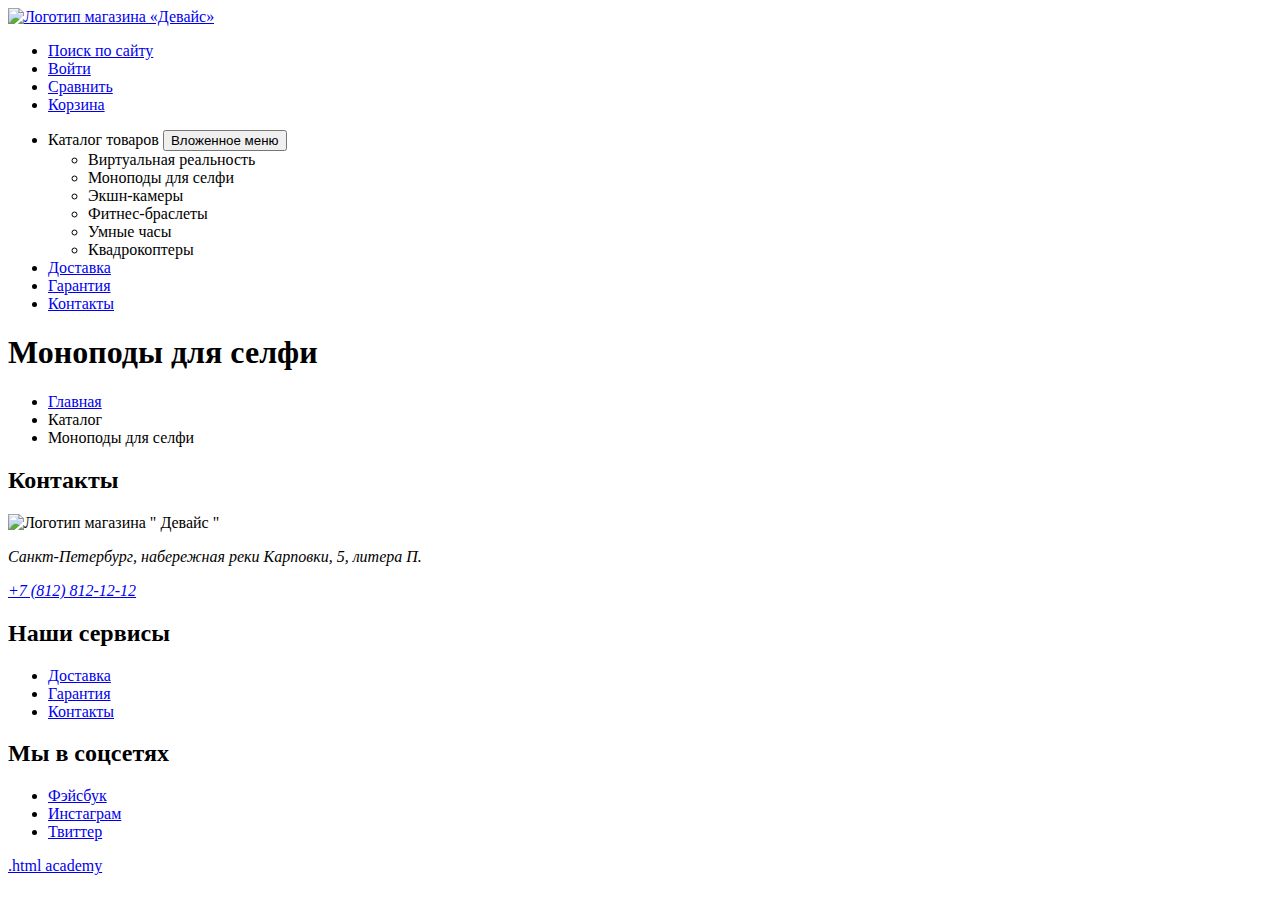
==== monopods.html @ af497d14 "Добавил ссылку на моноподы" ====
<!DOCTYPE html>
<html lang="ru">

<head>
    <meta charset="utf-8">
    <title>HTML Academy: Девайс: Католог:Моноподы</title>
</head>

<body>
    <header class="monopods-header">
        <nav class="navigation-bar">
            <a class="navigation-logo" href="index.html">
                <img class="page-header-logo" alt="Логотип магазина «Девайс»" src="">
            </a>
            <ul class="navigation-list navigation-user">
                <li class="navigation-item">
                    <a class="navigation-link" href="#">Поиск по сайту</a>
                </li>
                <li class="navigation-item">
                    <a class="navigation-link" href="#">Войти</a>
                </li>
                <li class="navigation-item">
                    <a class="navigation-link" href="#">Сравнить</a>
                </li>
                <li class="navigation-item">
                    <a class="navigation-link" href="#">Корзина</a>
                </li>
            </ul>
            <ul class="navigation-list">
                <li class="navigation-item">
                    <span class="navigation-item-nested"> Каталог товаров </span>
                    <button class="navigation-menu" type="button">
                        <span class="visually-hidden">Вложенное меню</span></button>
                    <ul class="nested-list">
                        <li class="nested-list-item">
                            Виртуальная реальность
                        </li>
                        <li class="nested-list-item">
                            Моноподы для cелфи
                        </li>
                        <li class="nested-list-item">
                            Экшн-камеры
                        </li>
                        <li class="nested-list-item">
                            Фитнес-браслеты
                        </li>
                        <li class="nested-list-item">
                            Умные часы
                        </li>
                        <li class="nested-list-item">
                            Квадрокоптеры
                        </li>
                    </ul>
                </li>
                <li class="navigation-item">
                    <a class="navigation-link" href="#">Доставка</a>
                </li>
                <li class="navigation-item">
                    <a class="navigation-link" href="#">Гарантия</a>
                </li>
                <li class="navigation-item">
                    <a class="navigation-link" href="#">Контакты</a>
                </li>
            </ul>
        </nav>
    </header>
    <main class="main-monopods">
        <header class="inner-header">
            <h1 class="inner-header-title">Моноподы для селфи</h1>
            <ul class="breadcrumbs">
                <li class="breadcrumbs-item">
                    <a class="breadcrumbs-link" href="index.html">Главная</a>
                </li>
                <li class="breadcrumbs-item">
                    <a class="breadcrumbs-link">Каталог</a>
                </li>
                <li class="breadcrumbs-item">
                    <a class="breadcrumbs-link">Моноподы для селфи</a>
                </li>
            </ul>
        </header>

    </main>
    <footer class="page-footer">
        <section class="footer-contacts">
            <h2 class="visually-hidden">Контакты</h2>
            <img class="footer-contacts-logo" src="" alt="Логотип магазина &quot; Девайс &quot;">
            <address class=" footer-contacts-address">
                <p class="about-text">Санкт-Петербург, набережная реки Карповки, 5, литера П.</p>
                <a class="footer-contacts-address-phone" href="tel:+78128121212">+7 (812) 812-12-12</a>
            </address>
        </section>
        <section class="navigation-footer">
            <h2 class="visually-hidden">Наши сервисы</h2>
            <ul class="navigation-footer-list">
                <li class=" navigation-footer-item">
                    <a class="navigation-footer-link" href="#">Доставка</a>
                </li>
                <li class="navigation-footer-item">
                    <a class="navigation-footer-link" href="#">Гарантия</a>
                </li>
                <li class="navigation-footer-item">
                    <a class="navigation-footer-link" href="#">Контакты</a>
                </li>
            </ul>
        </section>
        <section class="footer-social">
            <h2 class="visually-hidden">Мы в соцсетях</h2>
            <ul class="footer-social-list">
                <li class="footer-social-item">
                    <a class="button" href="#">
                        <span class="visually-hidden">Фэйсбук</span>
                    </a>
                </li>
                <li class="footer-social-item">
                    <a class="button" href="#">
                        <span class="visually-hidden">Инстаграм</span>
                    </a>
                </li>
                <li class="footer-social-item">
                    <a class="button" href="#">
                        <span class="visually-hidden">Твиттер</span>
                    </a>
                </li>
            </ul>
            <a class="htmlacademy-link" href="https://htmlacademy.ru/">.html academy</a>
        </section>
    </footer>
</body>

</html>
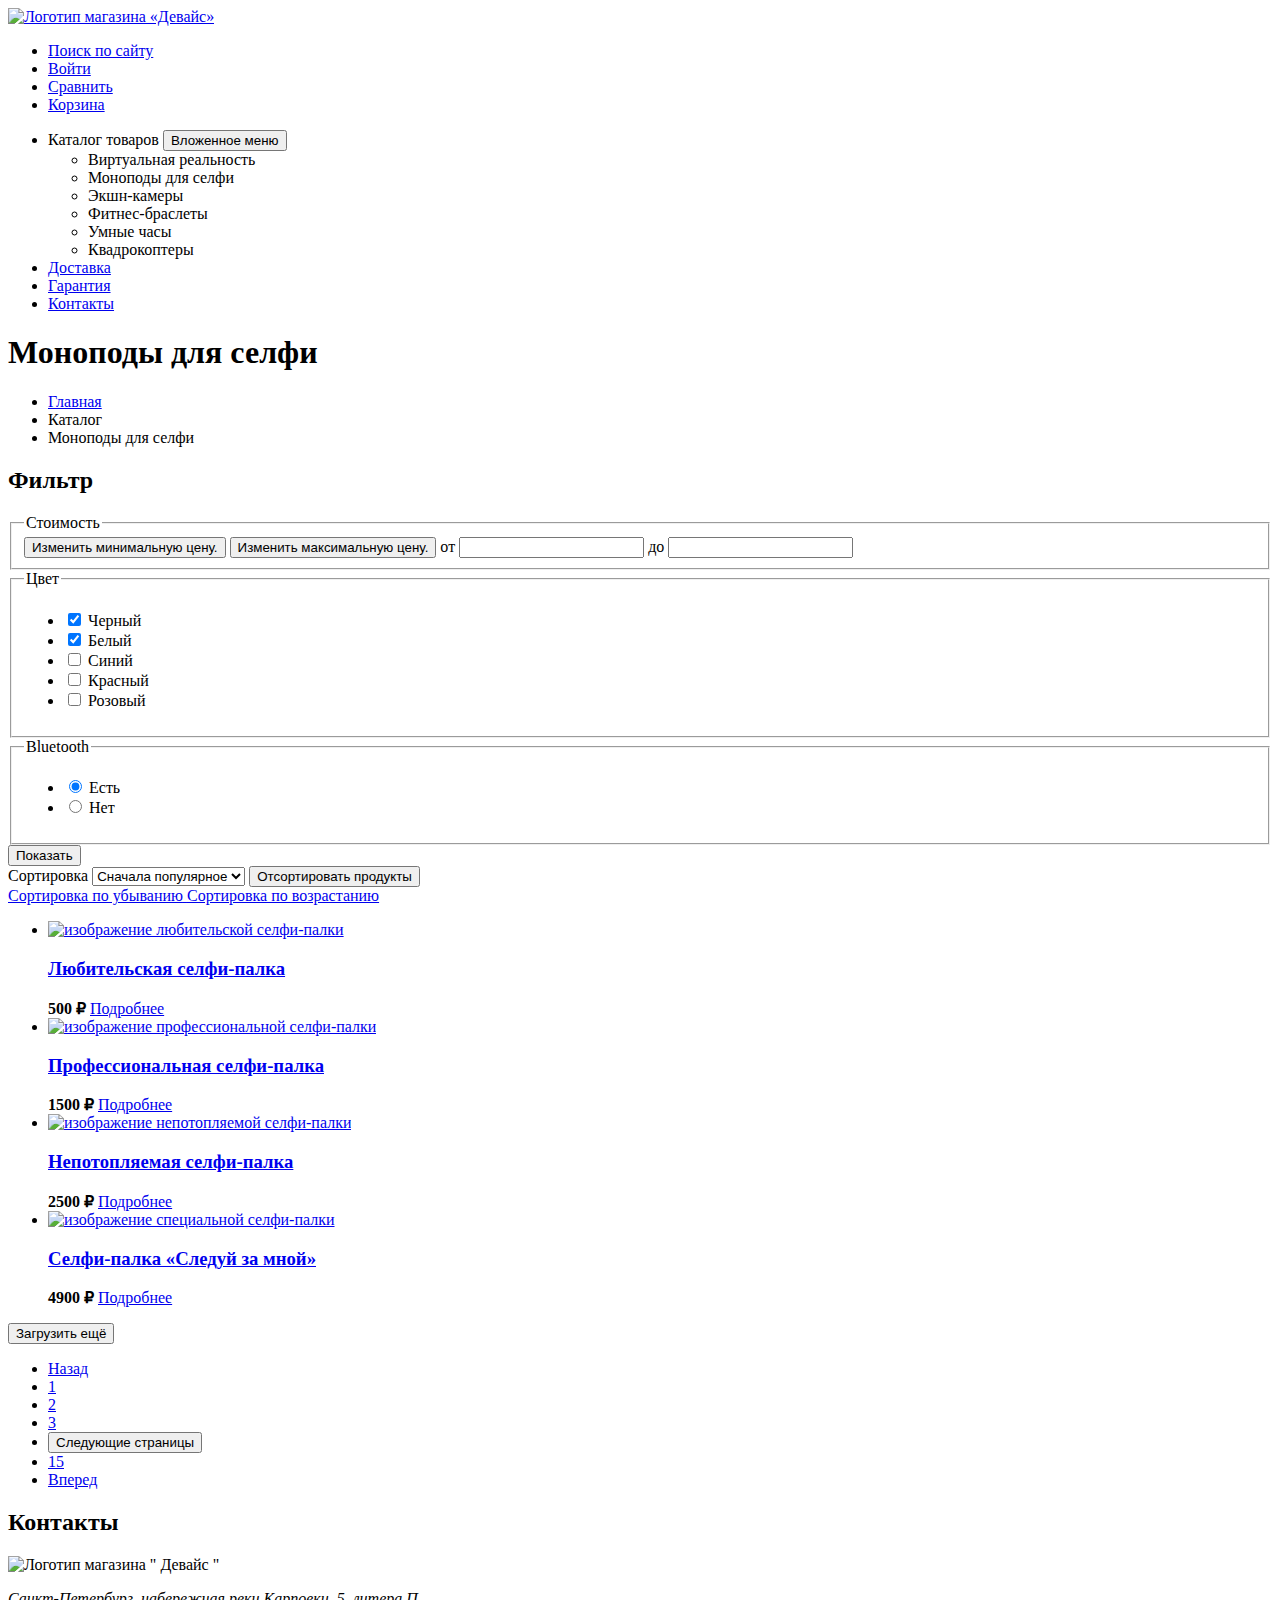
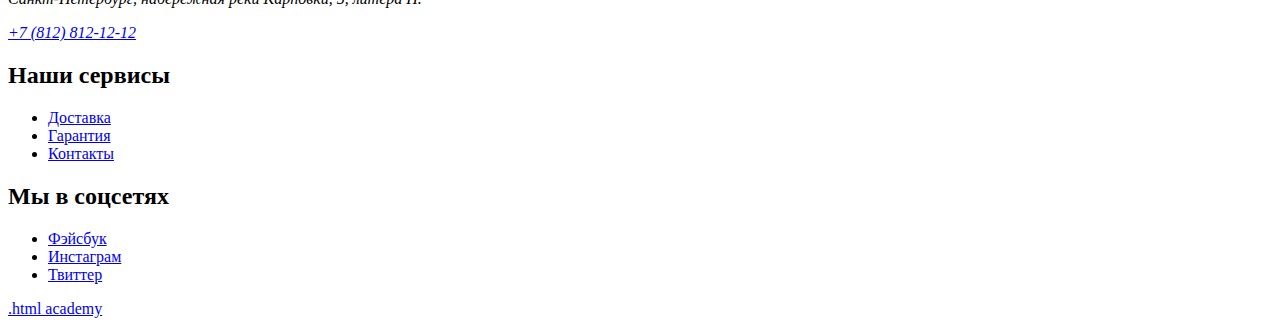
==== commit 4e63c8ac: "Драфт каталога" ====
--- a/monopods.html
+++ b/monopods.html
@@ -3,7 +3,7 @@
 
 <head>
     <meta charset="utf-8">
-    <title>HTML Academy: Девайс: Католог:Моноподы</title>
+    <title>HTML Academy: Девайс: Каталог:Моноподы</title>
 </head>
 
 <body>
@@ -79,7 +79,171 @@
                 </li>
             </ul>
         </header>
-
+        <section class="monopods-products">
+            <h2 class="filter-title">Фильтр</h2>
+            <form class="monopods-filter" action="https://echo.htmlacademy.ru/" method="get">
+                <fieldset class="monopods-filter-group">
+                    <legend class="monopods-filter-title">Стоимость</legend>
+                    <button class="range-toggle toggle-min" type="button">
+                        <span class="visually-hidden">Изменить минимальную цену.</span>
+                    </button>
+                    <button class="range-toggle toggle-max" type="button">
+                        <span class="visually-hidden">Изменить максимальную цену.</span>
+                    </button>
+
+                    <label class="monopods-filter-label">
+                        от <input class="monopods-filter-input" type="number" name="min-price">
+                    </label>
+
+                    <label class="monopods-filter-label">
+                        до <input class="monopods-filter-input" type="number" name="max-price">
+                    </label>
+
+                </fieldset>
+
+                <fieldset class="monopods-filter-group">
+                    <legend class="monopods-filter-title">Цвет</legend>
+                    <ul class="monopods-filter-list">
+                        <li class="monopods-filter-item">
+                            <label class="control">
+                                <input class="visually-hidden control-input" type="checkbox" name="black" checked>
+                                <span class="control-mark"></span>
+                                <span class="control-label">Черный</span>
+                            </label>
+                        </li>
+                        <li class="monopods-filter-item">
+                            <label class="control">
+                                <input class="visually-hidden control-input" type="checkbox" name="white" checked>
+                                <span class="control-mark"></span>
+                                <span class="control-label">Белый</span>
+                            </label>
+                        </li>
+                        <li class="monopods-filter-item">
+                            <label class="control">
+                                <input class="visually-hidden control-input" type="checkbox" name="blue">
+                                <span class="control-mark"></span>
+                                <span class="control-label">Синий</span>
+                            </label>
+                        </li>
+                        <li class="monopods-filter-item">
+                            <label class="control">
+                                <input class="visually-hidden control-input" type="checkbox" name="red">
+                                <span class="control-mark"></span>
+                                <span class="control-label">Красный</span>
+                            </label>
+                        </li>
+                        <li class="monopods-filter-item">
+                            <label class="control">
+                                <input class="visually-hidden control-input" type="checkbox" name="pink">
+                                <span class="control-mark"></span>
+                                <span class="control-label">Розовый</span>
+                            </label>
+                        </li>
+                    </ul>
+                </fieldset>
+                <fieldset class="monopods-filter-group">
+                    <legend class="monopods-filter-title">Bluetooth</legend>
+                    <ul class="monopods-filter-list">
+                        <li class="monopods-filter-item">
+                            <label class="control">
+                                <input class="visually-hidden control-input" type="radio" name="bluetooth-group"
+                                    value="bluetooth-yes" checked>
+                                <span class="control-mark"></span>
+                                <span class="control-label">Есть</span>
+                            </label>
+                        </li>
+                        <li class="monopods-filter-item">
+                            <label class="control">
+                                <input class="visually-hidden control-input" type="radio" name="bluetooth-group"
+                                    value="bluetooth-no">
+                                <span class="control-mark"></span>
+                                <span class="control-label">Нет</span>
+                            </label>
+                        </li>
+                    </ul>
+                </fieldset>
+                <button class="button" type="submit">Показать</button>
+            </form>
+            <form class="sorting-type" action="https://echo.htmlacademy.ru/" method="get">
+                <label class="visually-hidden" for="sorting">Сортировка</label>
+                <select class="select-control" id="sorting" name="sorting">
+                    <option value="popular">Сначала популярное</option>
+                    <option value="cheap">Сначала дешёвое</option>
+                    <option value="expensive">Сначала дорогое</option>
+                </select>
+                <button class="visually-hidden" type="submit">Отсортировать продукты</button>
+            </form>
+            <a href="#" class="button button-light">
+                <span class="visually-hidden">Сортировка по убыванию</span>
+            </a>
+            <a class="button" href="#">
+                <span class="visually-hidden">Сортировка по возрастанию</span>
+            </a>
+            <ul class="product-list">
+                <li class="product-card">
+                    <a class="product-card-link" href="#">
+                        <img class="product-card-image" src="" alt="изображение любительской селфи-палки">
+                        <h3 class="product-card-title">Любительская селфи-палка</h3>
+                    </a>
+                    <b class="product-card-price">500 ₽</b>
+                    <a class="product-card-button button" href="#">Подробнее</a>
+                </li>
+                <li class="product-card">
+                    <a class="product-card-link" href="#">
+                        <img class="product-card-image" src="" alt="изображение профессиональной селфи-палки">
+                        <h3 class="product-card-title">Профессиональная селфи-палка</h3>
+                    </a>
+                    <b class="product-card-price">1500 ₽</b>
+                    <a class="product-card-button button" href="#">Подробнее</a>
+                </li>
+                <li class="product-card">
+                    <a class="product-card-link" href="#">
+                        <img class="product-card-image" src="" alt="изображение непотопляемой селфи-палки">
+                        <h3 class="product-card-title">Непотопляемая селфи-палка</h3>
+                    </a>
+                    <b class="product-card-price">2500 ₽</b>
+                    <a class="product-card-button button" href="#">Подробнее</a>
+                </li>
+                <li class="product-card">
+                    <a class="product-card-link" href="#">
+                        <img class="product-card-image" src="" alt="изображение специальной селфи-палки">
+                        <h3 class="product-card-title">Селфи-палка «Следуй за мной»</h3>
+                    </a>
+                    <b class="product-card-price">4900 ₽</b>
+                    <a class="product-card-button button" href="#">Подробнее</a>
+                </li>
+            </ul>
+            <button class="button product-card-show-more" type="button">Загрузить ещё</button>
+            <ul class="pagination">
+                <li class="pagination-item">
+                    <a class="pagination-link pagination-prev" href="#">
+                        <span class="">Назад</span>
+                    </a>
+                </li>
+                <li class="pagination-item">
+                    <a class="pagination-link" href="#">1</a>
+                </li>
+                <li class="pagination-item">
+                    <a class="pagination-link" href="#">2</a>
+                </li>
+                <li class="pagination-item">
+                    <a class="pagination-link" href="#">3</a>
+                </li>
+                <li class="pagination-item">
+                    <button class="button pagination-show-more" type="button">
+                        <span class="visually-hidden">Следующие страницы</span>
+                    </button>
+                </li>
+                <li class="pagination-item">
+                    <a class="pagination-link" href="#">15</a>
+                </li>
+                <li class="pagination-item">
+                    <a class="pagination-link pagination-next" href="#">
+                        <span class="">Вперед</span>
+                    </a>
+                </li>
+            </ul>
+        </section>
     </main>
     <footer class="page-footer">
         <section class="footer-contacts">
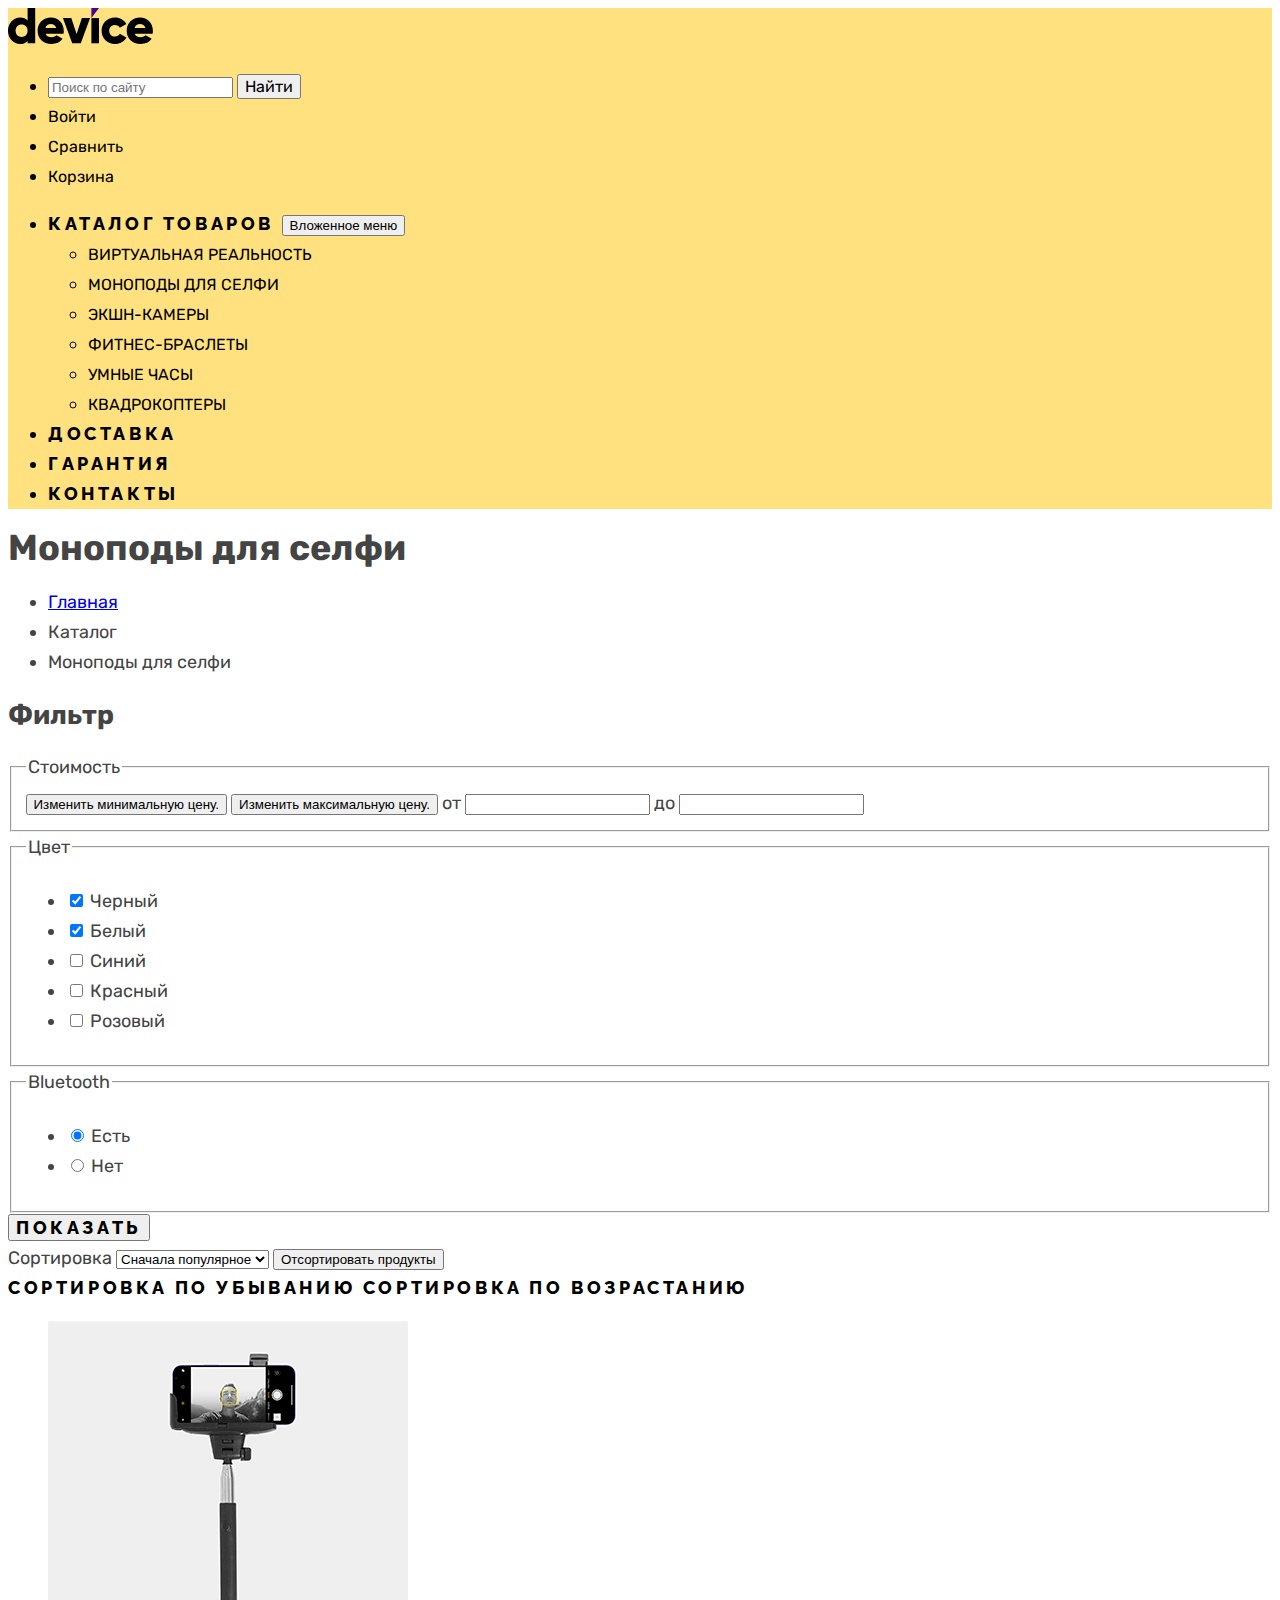
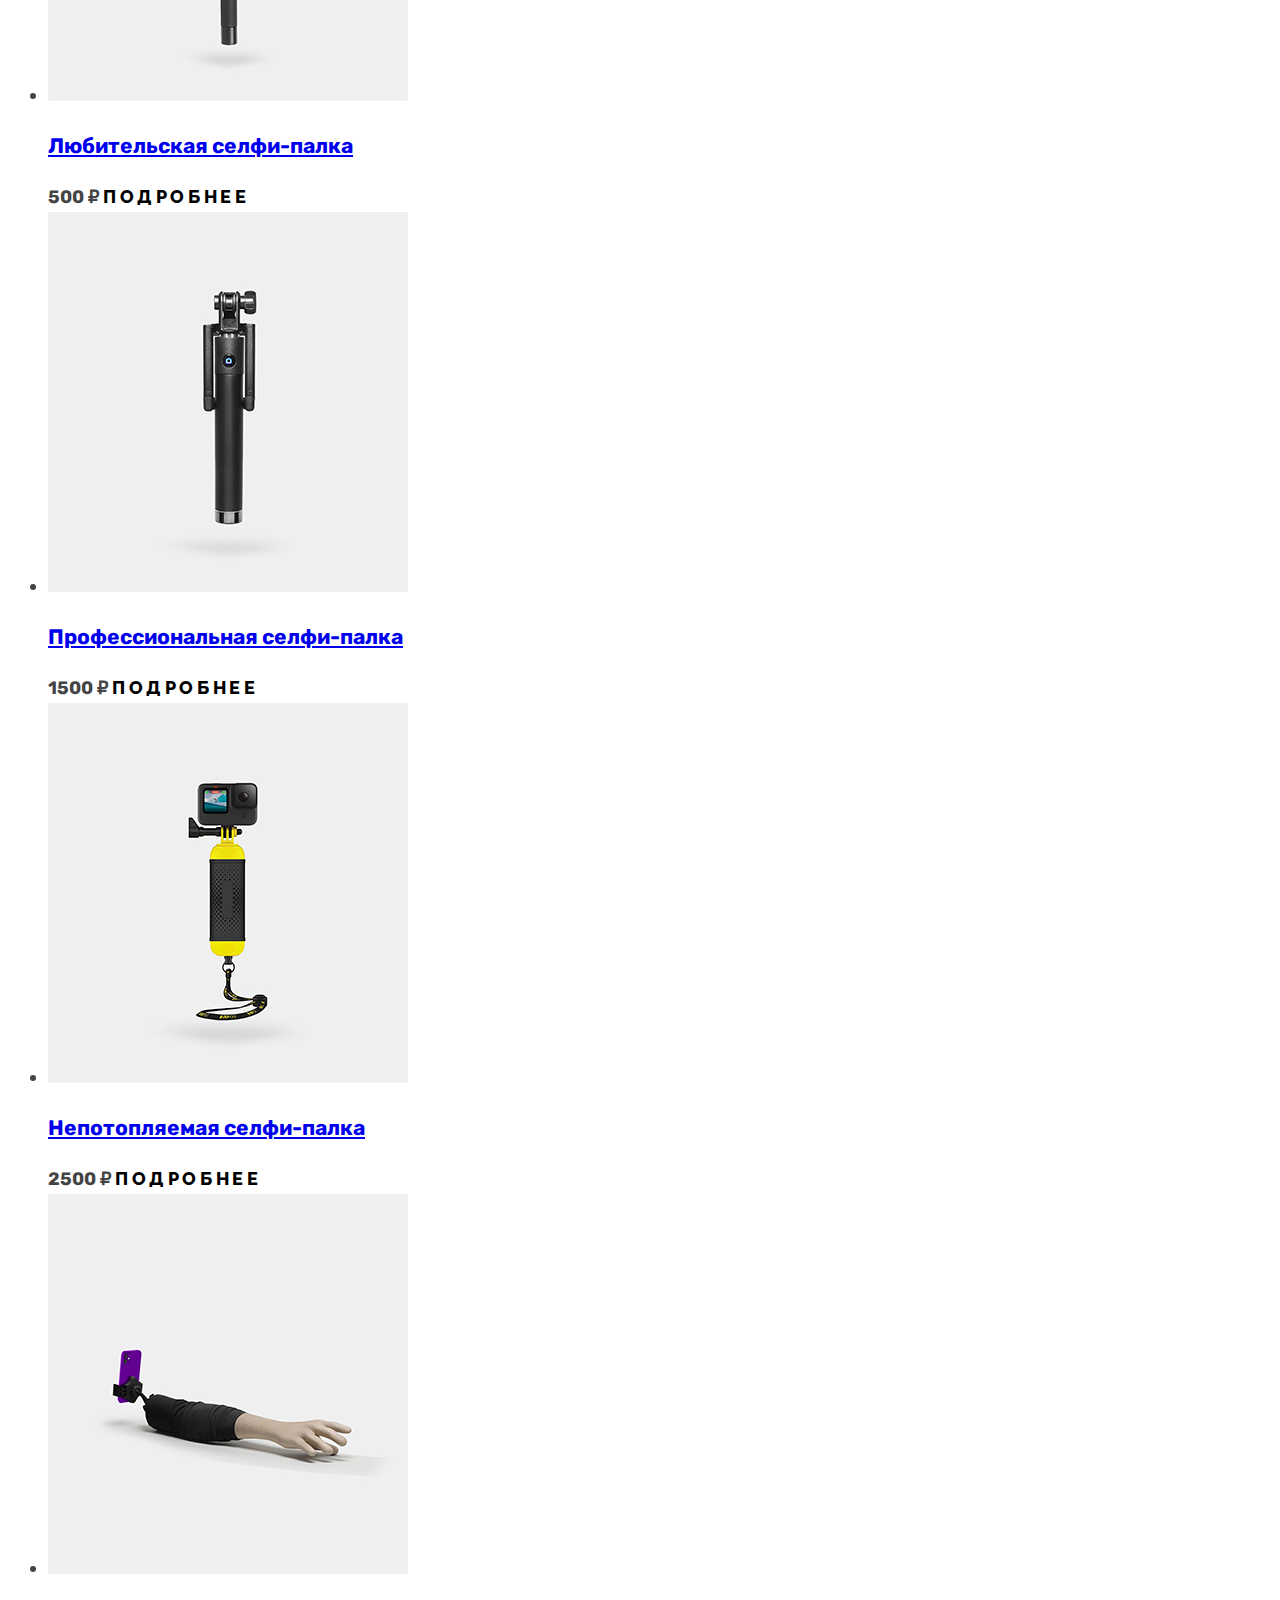
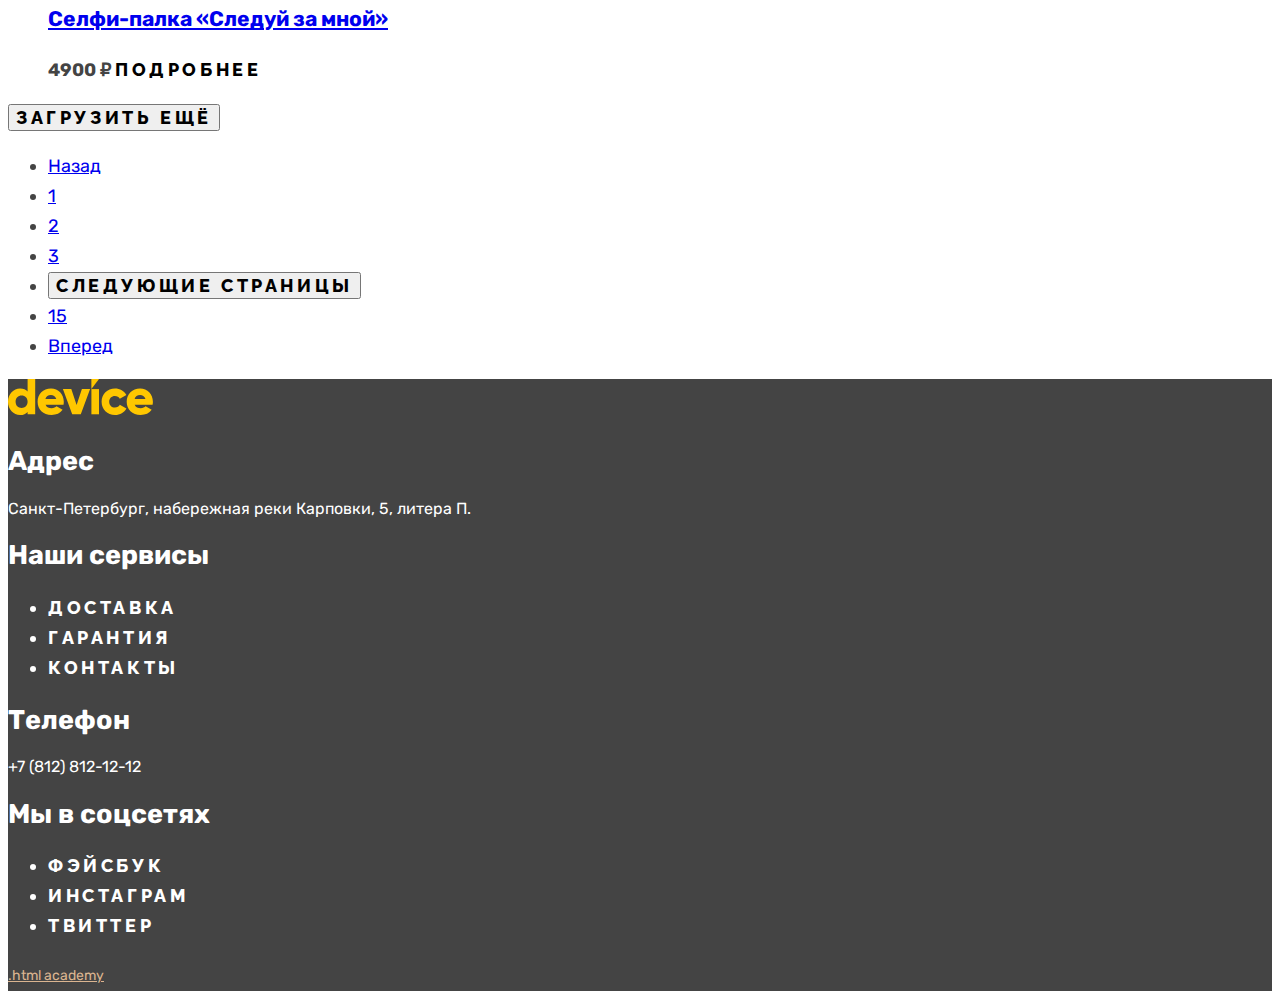
==== commit 2a303754: "Графика и стилизация первая версия" ====
--- a/monopods.html
+++ b/monopods.html
@@ -4,82 +4,86 @@
 <head>
     <meta charset="utf-8">
     <title>HTML Academy: Девайс: Каталог:Моноподы</title>
+    <link rel="stylesheet" href="styles/styles.css">
 </head>
 
 <body>
-    <header class="monopods-header">
+    <header class="main-header monopods-header">
         <nav class="navigation-bar">
-            <a class="navigation-logo" href="index.html">
-                <img class="page-header-logo" alt="Логотип магазина «Девайс»" src="">
-            </a>
-            <ul class="navigation-list navigation-user">
-                <li class="navigation-item">
-                    <a class="navigation-link" href="#">Поиск по сайту</a>
-                </li>
-                <li class="navigation-item">
-                    <a class="navigation-link" href="#">Войти</a>
-                </li>
-                <li class="navigation-item">
-                    <a class="navigation-link" href="#">Сравнить</a>
-                </li>
-                <li class="navigation-item">
-                    <a class="navigation-link" href="#">Корзина</a>
-                </li>
-            </ul>
-            <ul class="navigation-list">
-                <li class="navigation-item">
-                    <span class="navigation-item-nested"> Каталог товаров </span>
-                    <button class="navigation-menu" type="button">
-                        <span class="visually-hidden">Вложенное меню</span></button>
-                    <ul class="nested-list">
-                        <li class="nested-list-item">
-                            Виртуальная реальность
-                        </li>
-                        <li class="nested-list-item">
-                            Моноподы для cелфи
-                        </li>
-                        <li class="nested-list-item">
-                            Экшн-камеры
-                        </li>
-                        <li class="nested-list-item">
-                            Фитнес-браслеты
-                        </li>
-                        <li class="nested-list-item">
-                            Умные часы
-                        </li>
-                        <li class="nested-list-item">
-                            Квадрокоптеры
-                        </li>
-                    </ul>
-                </li>
-                <li class="navigation-item">
-                    <a class="navigation-link" href="#">Доставка</a>
-                </li>
-                <li class="navigation-item">
-                    <a class="navigation-link" href="#">Гарантия</a>
-                </li>
-                <li class="navigation-item">
-                    <a class="navigation-link" href="#">Контакты</a>
-                </li>
-            </ul>
+          <a class="navigation-logo" href="index.html">
+            <img class="page-header-logo" alt="Логотип магазина «Девайс»" src="img/logo-black.svg" width="145" height="36">
+          </a>
+          <ul class="navigation-list-top">
+            <li class="navigation-item">
+              <form class="search-form" action="https://echo.htmlacademy.ru/" method="post">
+                <input class="searh-input" placeholder="Поиск по сайту" name="site-search">
+                <button class="search-button" type="submit">
+                  <span class="search-name">Найти</span>
+                </button>
+              </form>
+            </li>
+            <li class="navigation-item">
+              <a class="navigation-link" href="#">Войти</a>
+            </li>
+            <li class="navigation-item">
+              <a class="navigation-link" href="#">Сравнить</a>
+            </li>
+            <li class="navigation-item">
+              <a class="navigation-link" href="#">Корзина</a>
+            </li>
+          </ul>
+          <ul class="navigation-list-bottom">
+            <li class="navigation-item">
+              <span class="navigation-link-bottom"> Каталог товаров </span>
+              <button class="navigation-menu" type="button">
+                <span class="visually-hidden">Вложенное меню</span></button>
+              <ul class="nested-list">
+                <li class="nested-list-item">
+                  <a class="nested-navigation-link" href="#"> Виртуальная реальность </a>
+                </li>
+                <li class="nested-list-item">
+                  <a class="nested-navigation-link" href="monopods.html"> Моноподы для cелфи </a>
+                </li>
+                <li class="nested-list-item">
+                  <a class="nested-navigation-link" href="#"> Экшн-камеры</a>
+                </li>
+                <li class="nested-list-item">
+                  <a class="nested-navigation-link" href="#">Фитнес-браслеты</a>
+                </li>
+                <li class="nested-list-item">
+                  <a class="nested-navigation-link" href="#">Умные часы</a>
+                </li>
+                <li class="nested-list-item">
+                  <a class="nested-navigation-link" href="#">Квадрокоптеры</a>
+                </li>
+              </ul>
+            </li>
+            <li class="navigation-item">
+              <a class="navigation-link-bottom" href="#">Доставка</a>
+            </li>
+            <li class="navigation-item">
+              <a class="navigation-link-bottom" href="#">Гарантия</a>
+            </li>
+            <li class="navigation-item">
+              <a class="navigation-link-bottom" href="#">Контакты</a>
+            </li>
+          </ul>
         </nav>
-    </header>
+      </header>
     <main class="main-monopods">
-        <header class="inner-header">
-            <h1 class="inner-header-title">Моноподы для селфи</h1>
-            <ul class="breadcrumbs">
-                <li class="breadcrumbs-item">
-                    <a class="breadcrumbs-link" href="index.html">Главная</a>
-                </li>
-                <li class="breadcrumbs-item">
-                    <a class="breadcrumbs-link">Каталог</a>
-                </li>
-                <li class="breadcrumbs-item">
-                    <a class="breadcrumbs-link">Моноподы для селфи</a>
-                </li>
-            </ul>
-        </header>
-        <section class="monopods-products">
+        <h1 class="inner-header-title">Моноподы для селфи</h1>
+        <ul class="breadcrumbs">
+            <li class="breadcrumbs-item">
+                <a class="breadcrumbs-link" href="index.html">Главная</a>
+            </li>
+            <li class="breadcrumbs-item">
+                <a class="breadcrumbs-link">Каталог</a>
+            </li>
+            <li class="breadcrumbs-item">
+                <a class="breadcrumbs-link">Моноподы для селфи</a>
+            </li>
+        </ul>
+        <aside class="monopods-products">
             <h2 class="filter-title">Фильтр</h2>
             <form class="monopods-filter" action="https://echo.htmlacademy.ru/" method="get">
                 <fieldset class="monopods-filter-group">
@@ -164,25 +168,29 @@
                 </fieldset>
                 <button class="button" type="submit">Показать</button>
             </form>
-            <form class="sorting-type" action="https://echo.htmlacademy.ru/" method="get">
-                <label class="visually-hidden" for="sorting">Сортировка</label>
-                <select class="select-control" id="sorting" name="sorting">
-                    <option value="popular">Сначала популярное</option>
-                    <option value="cheap">Сначала дешёвое</option>
-                    <option value="expensive">Сначала дорогое</option>
-                </select>
-                <button class="visually-hidden" type="submit">Отсортировать продукты</button>
-            </form>
-            <a href="#" class="button button-light">
-                <span class="visually-hidden">Сортировка по убыванию</span>
-            </a>
-            <a class="button" href="#">
-                <span class="visually-hidden">Сортировка по возрастанию</span>
-            </a>
+        </aside>
+        <div>
+            <div>
+                <form class="sorting-type" action="https://echo.htmlacademy.ru/" method="get">
+                    <label class="visually-hidden" for="sorting">Сортировка</label>
+                    <select class="select-control" id="sorting" name="sorting">
+                        <option value="popular">Сначала популярное</option>
+                        <option value="cheap">Сначала дешёвое</option>
+                        <option value="expensive">Сначала дорогое</option>
+                    </select>
+                    <button class="visually-hidden" type="submit">Отсортировать продукты</button>
+                </form>
+                <a href="#" class="button button-light">
+                    <span class="visually-hidden">Сортировка по убыванию</span>
+                </a>
+                <a class="button" href="#">
+                    <span class="visually-hidden">Сортировка по возрастанию</span>
+                </a>
+            </div>
             <ul class="product-list">
                 <li class="product-card">
                     <a class="product-card-link" href="#">
-                        <img class="product-card-image" src="" alt="изображение любительской селфи-палки">
+                        <img class="product-card-image" src="img/monopods/product-1.png" alt="изображение любительской селфи-палки">
                         <h3 class="product-card-title">Любительская селфи-палка</h3>
                     </a>
                     <b class="product-card-price">500 ₽</b>
@@ -190,7 +198,7 @@
                 </li>
                 <li class="product-card">
                     <a class="product-card-link" href="#">
-                        <img class="product-card-image" src="" alt="изображение профессиональной селфи-палки">
+                        <img class="product-card-image" src="img/monopods/product-2.png" alt="изображение профессиональной селфи-палки">
                         <h3 class="product-card-title">Профессиональная селфи-палка</h3>
                     </a>
                     <b class="product-card-price">1500 ₽</b>
@@ -198,7 +206,7 @@
                 </li>
                 <li class="product-card">
                     <a class="product-card-link" href="#">
-                        <img class="product-card-image" src="" alt="изображение непотопляемой селфи-палки">
+                        <img class="product-card-image" src="img/monopods/product-3.png" alt="изображение непотопляемой селфи-палки">
                         <h3 class="product-card-title">Непотопляемая селфи-палка</h3>
                     </a>
                     <b class="product-card-price">2500 ₽</b>
@@ -206,7 +214,7 @@
                 </li>
                 <li class="product-card">
                     <a class="product-card-link" href="#">
-                        <img class="product-card-image" src="" alt="изображение специальной селфи-палки">
+                        <img class="product-card-image" src="img/monopods/product-4.png" alt="изображение специальной селфи-палки">
                         <h3 class="product-card-title">Селфи-палка «Следуй за мной»</h3>
                     </a>
                     <b class="product-card-price">4900 ₽</b>
@@ -243,53 +251,57 @@
                     </a>
                 </li>
             </ul>
-        </section>
+        </div>
     </main>
     <footer class="page-footer">
-        <section class="footer-contacts">
-            <h2 class="visually-hidden">Контакты</h2>
-            <img class="footer-contacts-logo" src="" alt="Логотип магазина &quot; Девайс &quot;">
-            <address class=" footer-contacts-address">
-                <p class="about-text">Санкт-Петербург, набережная реки Карповки, 5, литера П.</p>
-                <a class="footer-contacts-address-phone" href="tel:+78128121212">+7 (812) 812-12-12</a>
-            </address>
+        <section class="footer-top">
+          <img class="footer-contacts-logo" src="img/logo-yellow.svg" width="145" height="36"
+            alt="Логотип магазина &quot; Девайс &quot;">
         </section>
-        <section class="navigation-footer">
-            <h2 class="visually-hidden">Наши сервисы</h2>
-            <ul class="navigation-footer-list">
-                <li class=" navigation-footer-item">
-                    <a class="navigation-footer-link" href="#">Доставка</a>
-                </li>
-                <li class="navigation-footer-item">
-                    <a class="navigation-footer-link" href="#">Гарантия</a>
-                </li>
-                <li class="navigation-footer-item">
-                    <a class="navigation-footer-link" href="#">Контакты</a>
-                </li>
-            </ul>
+        <section class="footer-mid">
+          <h2 class="visually-hidden">Адрес</h2>
+          <address class=" footer-contacts-address">
+            <p class="about-text">Санкт-Петербург, набережная реки Карповки, 5, литера П.</p>
+          </address>
+          <h2 class="visually-hidden">Наши сервисы</h2>
+          <ul class="navigation-footer-list">
+            <li class=" navigation-footer-item">
+              <a class="navigation-footer-link" href="#">Доставка</a>
+            </li>
+            <li class="navigation-footer-item">
+              <a class="navigation-footer-link" href="#">Гарантия</a>
+            </li>
+            <li class="navigation-footer-item">
+              <a class="navigation-footer-link" href="#">Контакты</a>
+            </li>
+          </ul>
+          <h2 class="visually-hidden">Телефон</h2>
+          <address class=" footer-contacts-address">
+            <a class="footer-contacts-address-phone" href="tel:+78128121212">+7 (812) 812-12-12</a>
+          </address>
         </section>
-        <section class="footer-social">
-            <h2 class="visually-hidden">Мы в соцсетях</h2>
-            <ul class="footer-social-list">
-                <li class="footer-social-item">
-                    <a class="button" href="#">
-                        <span class="visually-hidden">Фэйсбук</span>
-                    </a>
-                </li>
-                <li class="footer-social-item">
-                    <a class="button" href="#">
-                        <span class="visually-hidden">Инстаграм</span>
-                    </a>
-                </li>
-                <li class="footer-social-item">
-                    <a class="button" href="#">
-                        <span class="visually-hidden">Твиттер</span>
-                    </a>
-                </li>
-            </ul>
-            <a class="htmlacademy-link" href="https://htmlacademy.ru/">.html academy</a>
+        <section class="footer-bottom">
+          <h2 class="visually-hidden">Мы в соцсетях</h2>
+          <ul class="footer-social-list">
+            <li class="footer-social-item">
+              <a class="button" href="#">
+                <span class="visually-hidden">Фэйсбук</span>
+              </a>
+            </li>
+            <li class="footer-social-item">
+              <a class="button" href="#">
+                <span class="visually-hidden">Инстаграм</span>
+              </a>
+            </li>
+            <li class="footer-social-item">
+              <a class="button" href="#">
+                <span class="visually-hidden">Твиттер</span>
+              </a>
+            </li>
+          </ul>
+          <a class="htmlacademy-link" href="https://htmlacademy.ru/">.html academy</a>
         </section>
-    </footer>
+      </footer>
 </body>
 
 </html>--- a/styles/styles.css
+++ b/styles/styles.css
@@ -0,0 +1,248 @@
+/* Шрифт Rubik - основной текст */
+
+@font-face {
+  font-family: "Rubik";
+  font-style: normal;
+  font-weight: 400;
+  src: url("../fonts/rubik/rubik-400.woff2") format("woff2");
+  font-display: swap;
+}
+@font-face {
+  font-family: "Rubik";
+  font-style: normal;
+  font-weight: 700;
+  src: url("../fonts/rubik/rubik-700.woff2") format("woff2");
+  font-display: swap;
+}
+@font-face {
+  font-family: "Rubik";
+  font-style: normal;
+  font-weight: 800;
+  src: url("../fonts/rubik/rubik-800.woff2") format("woff2");
+  font-display: swap;
+}
+/* Шрифт Railway - заголовки */
+
+@font-face {
+  font-family: "Raleway";
+  font-style: normal;
+  font-weight: 400;
+  src: url("../fonts/raleway/raleway-800.woff2") format("woff2");
+  font-display: swap;
+}
+body {
+  font-family: "Rubik", sans-serif;
+  font-size: 18px;
+  line-height: 30px;
+  background: #ffffff;
+  color: #444444;
+}
+.button {
+  font-family: Raleway;
+  font-style: normal;
+  font-weight: 800;
+  font-size: 18px;
+  line-height: 21px;
+  text-align: center;
+  letter-spacing: 0.2em;
+  text-transform: uppercase;
+  color: #000000;
+  text-decoration: none;
+}
+.search-button {
+  font-family: Rubik;
+  font-style: normal;
+  font-weight: normal;
+  font-size: 16px;
+  line-height: 19px;
+  text-align: center;
+  color: #000000;
+}
+.main-header {
+  background: #ffe17f;
+  color: #000000;
+}
+.navigation-link {
+  font-family: Rubik;
+  font-style: normal;
+  font-weight: normal;
+  font-size: 16px;
+  line-height: 19px;
+  color: #000000;
+  text-decoration: none;
+}
+
+.nested-navigation-link {
+  font-family: Rubik;
+  font-style: normal;
+  font-weight: normal;
+  font-size: 16px;
+  line-height: 18px;
+  color: #000000;
+  text-decoration: none;
+  text-transform: uppercase;
+}
+.navigation-link-bottom {
+  font-family: Raleway;
+  font-style: normal;
+  font-weight: 800;
+  font-size: 18px;
+  line-height: 21px;
+  letter-spacing: 0.2em;
+  text-transform: uppercase;
+  text-decoration: none;
+  color: #000000;
+}
+.slider-item-number {
+  font-weight: 800;
+  font-size: 180px;
+  line-height: 30px;
+  align-items: center;
+  text-align: right;
+  color: black; /*временно чтобы было видно, потом поменять на белый*/
+}
+.slider-item-slogan {
+  font-family: Raleway;
+  font-style: normal;
+  font-weight: 800;
+  font-size: 50px;
+  line-height: 50px;
+}
+.item-value {
+  font-family: Rubik;
+  font-style: normal;
+  font-weight: normal;
+  font-size: 36px;
+  line-height: 30px;
+  color: #000000;
+}
+.value-descripion {
+  font-size: 16px;
+  line-height: 30px;
+}
+.slider-item-link {
+  font-family: Raleway;
+  font-style: normal;
+  font-weight: 800;
+  font-size: 18px;
+  line-height: 21px;
+  text-align: center;
+  letter-spacing: 0.2em;
+  text-transform: uppercase;
+  text-decoration: none;
+  color: #000000;
+}
+.category-link {
+  font-family: Raleway;
+  font-style: normal;
+  font-weight: 800;
+  font-size: 18px;
+  line-height: 24px;
+  letter-spacing: -0.02em;
+  text-decoration: none;
+  color: #000000;
+}
+.services,
+.delivery,
+.mail-list {
+  background: #f0f0f0;
+}
+.tab-title {
+  font-family: Raleway;
+  font-style: normal;
+  font-weight: 800;
+  font-size: 18px;
+  line-height: 21px;
+  text-align: center;
+  letter-spacing: 0.2em;
+  text-transform: uppercase;
+  color: #000000;
+}
+.service-title {
+  font-family: Raleway;
+  font-style: normal;
+  font-weight: 800;
+  font-size: 50px;
+  line-height: 50px;
+  color: #000000;
+}
+.delivery-description {
+  font-family: Raleway;
+  font-style: normal;
+  font-weight: 800;
+  font-size: 20px;
+  line-height: 23px;
+  text-align: center;
+  letter-spacing: 0.2em;
+  text-transform: uppercase;
+  color: #000000;
+}
+.about-us-title,
+.contact-us-title {
+  font-family: Raleway;
+  font-style: normal;
+  font-weight: 800;
+  font-size: 50px;
+  line-height: 50px;
+  color: #000000;
+}
+.contact-us-address-text {
+  font-style: normal;
+}
+.about-us-delivery-list {
+  font-family: Rubik;
+  font-style: normal;
+  font-weight: bold;
+  font-size: 18px;
+  line-height: 20px;
+  color: #000000;
+}
+.contact-us-subtitle {
+  font-size: 24px;
+  line-height: 30px;
+}
+.contact-us-phone {
+  text-decoration-line: underline;
+  text-decoration: none;
+  font-style: normal;
+}
+.mail-list-title {
+  font-family: Raleway;
+  font-style: normal;
+  font-weight: 800;
+  font-size: 50px;
+  line-height: 50px;
+  color: #000000;
+}
+.page-footer {
+  background: #444444;
+  color: #ffffff;
+}
+.footer-contacts-address {
+  font-style: normal;
+  font-size: 16px;
+  line-height: 19px;
+}
+.footer-contacts-address-phone {
+  font-style: normal;
+  text-decoration: none;
+  text-align: right;
+}
+.navigation-footer-link {
+  font-family: Raleway;
+  font-style: normal;
+  font-weight: 800;
+  font-size: 18px;
+  line-height: 21px;
+  text-align: center;
+  letter-spacing: 0.2em;
+  text-transform: uppercase;
+  text-decoration: none;
+}
+.page-footer a {
+  color: #ffffff;
+}
+.page-footer .htmlacademy-link {
+  font-size: 14px;
+  color: #dbb590;
+}
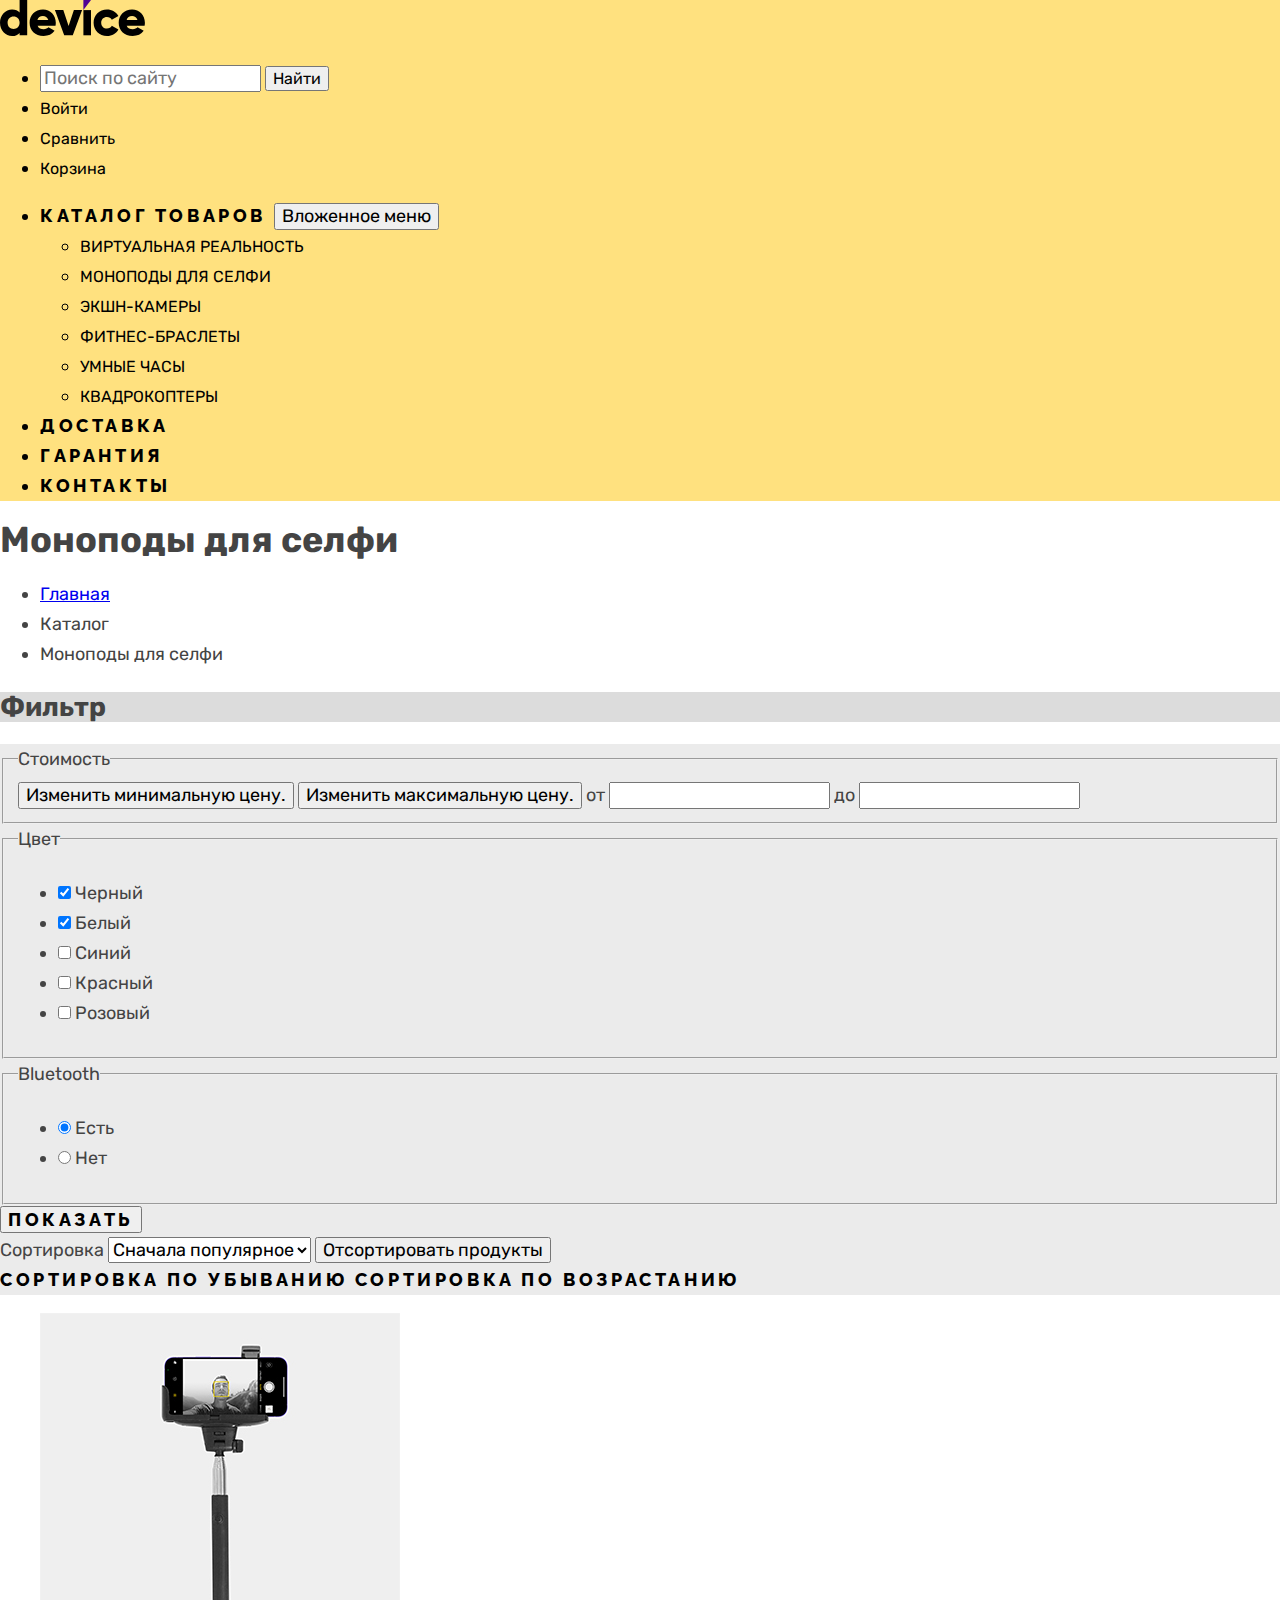
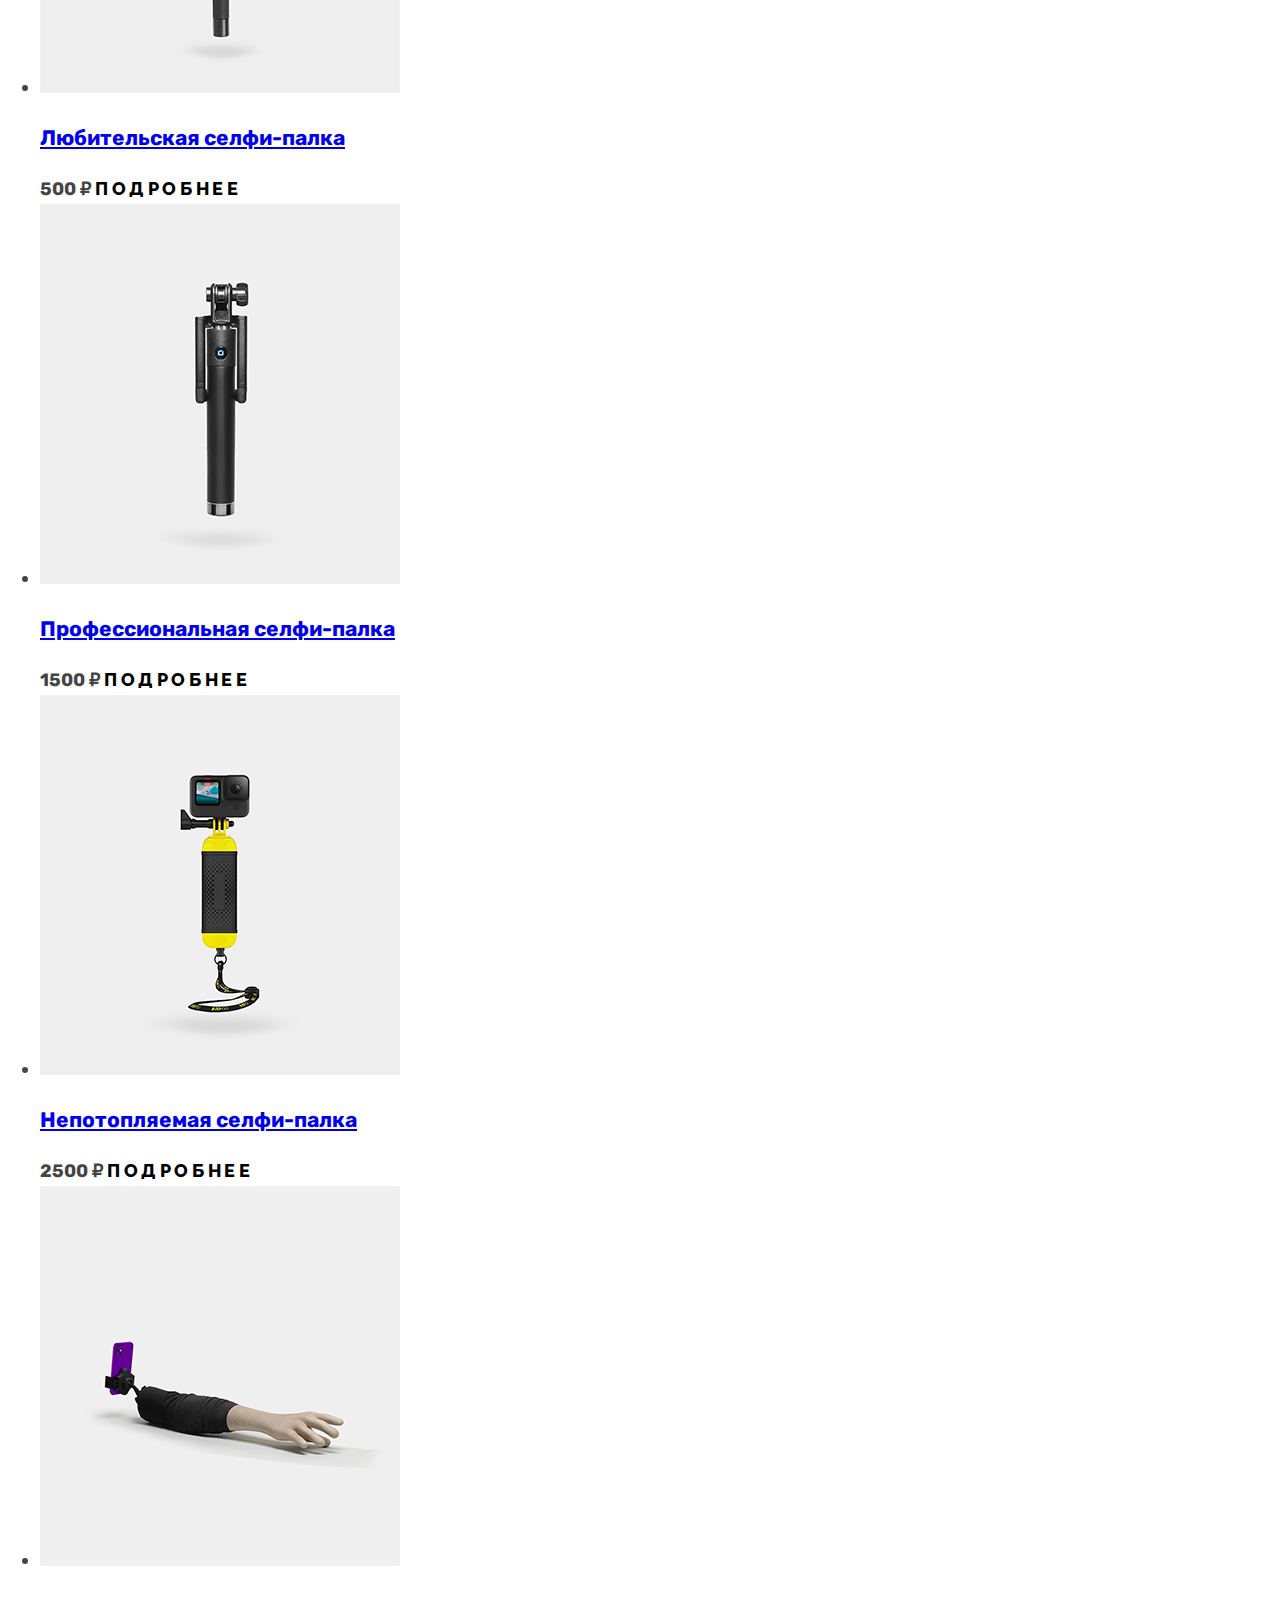
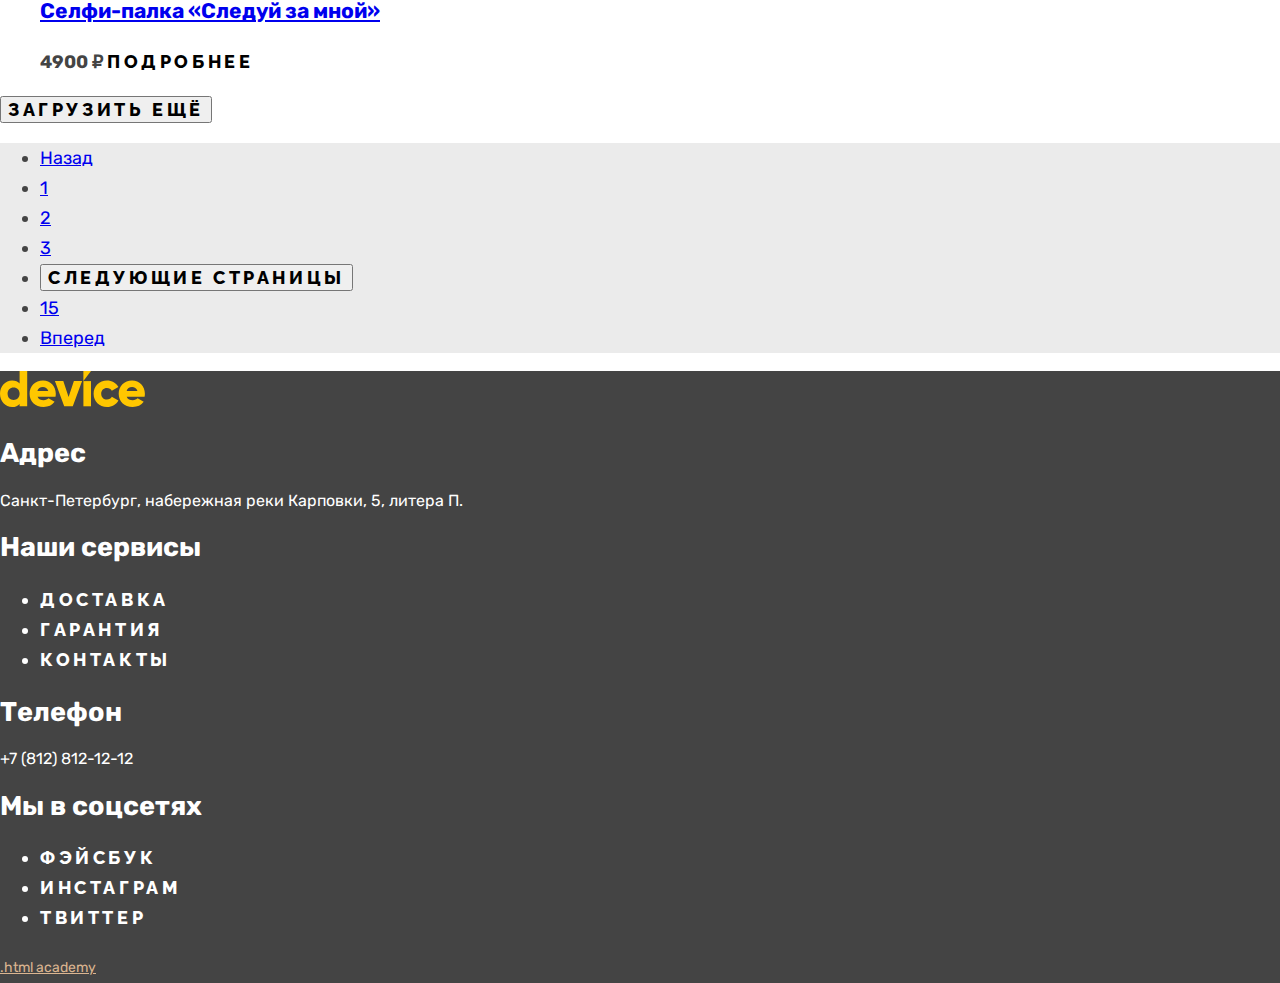
==== commit 1f216fb5: "добавил бэкграунды и немного стилей для каталога" ====
--- a/monopods.html
+++ b/monopods.html
@@ -2,306 +2,314 @@
 <html lang="ru">
 
 <head>
-    <meta charset="utf-8">
-    <title>HTML Academy: Девайс: Каталог:Моноподы</title>
-    <link rel="stylesheet" href="styles/styles.css">
+  <meta charset="utf-8">
+  <title>HTML Academy: Девайс: Каталог:Моноподы</title>
+  <link rel="stylesheet" href="styles/normalize.css">
+  <link rel="stylesheet" href="styles/styles.css">
 </head>
 
 <body>
-    <header class="main-header monopods-header">
-        <nav class="navigation-bar">
-          <a class="navigation-logo" href="index.html">
-            <img class="page-header-logo" alt="Логотип магазина «Девайс»" src="img/logo-black.svg" width="145" height="36">
-          </a>
-          <ul class="navigation-list-top">
-            <li class="navigation-item">
-              <form class="search-form" action="https://echo.htmlacademy.ru/" method="post">
-                <input class="searh-input" placeholder="Поиск по сайту" name="site-search">
-                <button class="search-button" type="submit">
-                  <span class="search-name">Найти</span>
-                </button>
-              </form>
-            </li>
-            <li class="navigation-item">
-              <a class="navigation-link" href="#">Войти</a>
-            </li>
-            <li class="navigation-item">
-              <a class="navigation-link" href="#">Сравнить</a>
-            </li>
-            <li class="navigation-item">
-              <a class="navigation-link" href="#">Корзина</a>
+  <header class="main-header monopods-header">
+    <nav class="navigation-bar">
+      <a class="navigation-logo" href="index.html">
+        <img class="page-header-logo" alt="Логотип магазина «Девайс»" src="img/logo-black.svg" width="145" height="36">
+      </a>
+      <ul class="navigation-list-top">
+        <li class="navigation-item">
+          <form class="search-form" action="https://echo.htmlacademy.ru/" method="post">
+            <input class="searh-input" placeholder="Поиск по сайту" name="site-search">
+            <button class="search-button" type="submit">
+              <span class="search-name">Найти</span>
+            </button>
+          </form>
+        </li>
+        <li class="navigation-item">
+          <a class="navigation-link" href="#">Войти</a>
+        </li>
+        <li class="navigation-item">
+          <a class="navigation-link" href="#">Сравнить</a>
+        </li>
+        <li class="navigation-item">
+          <a class="navigation-link" href="#">Корзина</a>
+        </li>
+      </ul>
+      <ul class="navigation-list-bottom">
+        <li class="navigation-item">
+          <span class="navigation-link-bottom"> Каталог товаров </span>
+          <button class="navigation-menu" type="button">
+            <span class="visually-hidden">Вложенное меню</span></button>
+          <ul class="nested-list">
+            <li class="nested-list-item">
+              <a class="nested-navigation-link" href="#"> Виртуальная реальность </a>
+            </li>
+            <li class="nested-list-item">
+              <a class="nested-navigation-link" href="monopods.html"> Моноподы для cелфи </a>
+            </li>
+            <li class="nested-list-item">
+              <a class="nested-navigation-link" href="#"> Экшн-камеры</a>
+            </li>
+            <li class="nested-list-item">
+              <a class="nested-navigation-link" href="#">Фитнес-браслеты</a>
+            </li>
+            <li class="nested-list-item">
+              <a class="nested-navigation-link" href="#">Умные часы</a>
+            </li>
+            <li class="nested-list-item">
+              <a class="nested-navigation-link" href="#">Квадрокоптеры</a>
             </li>
           </ul>
-          <ul class="navigation-list-bottom">
-            <li class="navigation-item">
-              <span class="navigation-link-bottom"> Каталог товаров </span>
-              <button class="navigation-menu" type="button">
-                <span class="visually-hidden">Вложенное меню</span></button>
-              <ul class="nested-list">
-                <li class="nested-list-item">
-                  <a class="nested-navigation-link" href="#"> Виртуальная реальность </a>
-                </li>
-                <li class="nested-list-item">
-                  <a class="nested-navigation-link" href="monopods.html"> Моноподы для cелфи </a>
-                </li>
-                <li class="nested-list-item">
-                  <a class="nested-navigation-link" href="#"> Экшн-камеры</a>
-                </li>
-                <li class="nested-list-item">
-                  <a class="nested-navigation-link" href="#">Фитнес-браслеты</a>
-                </li>
-                <li class="nested-list-item">
-                  <a class="nested-navigation-link" href="#">Умные часы</a>
-                </li>
-                <li class="nested-list-item">
-                  <a class="nested-navigation-link" href="#">Квадрокоптеры</a>
-                </li>
-              </ul>
-            </li>
-            <li class="navigation-item">
-              <a class="navigation-link-bottom" href="#">Доставка</a>
-            </li>
-            <li class="navigation-item">
-              <a class="navigation-link-bottom" href="#">Гарантия</a>
-            </li>
-            <li class="navigation-item">
-              <a class="navigation-link-bottom" href="#">Контакты</a>
-            </li>
-          </ul>
-        </nav>
-      </header>
-    <main class="main-monopods">
-        <h1 class="inner-header-title">Моноподы для селфи</h1>
-        <ul class="breadcrumbs">
-            <li class="breadcrumbs-item">
-                <a class="breadcrumbs-link" href="index.html">Главная</a>
-            </li>
-            <li class="breadcrumbs-item">
-                <a class="breadcrumbs-link">Каталог</a>
-            </li>
-            <li class="breadcrumbs-item">
-                <a class="breadcrumbs-link">Моноподы для селфи</a>
-            </li>
-        </ul>
-        <aside class="monopods-products">
-            <h2 class="filter-title">Фильтр</h2>
-            <form class="monopods-filter" action="https://echo.htmlacademy.ru/" method="get">
-                <fieldset class="monopods-filter-group">
-                    <legend class="monopods-filter-title">Стоимость</legend>
-                    <button class="range-toggle toggle-min" type="button">
-                        <span class="visually-hidden">Изменить минимальную цену.</span>
-                    </button>
-                    <button class="range-toggle toggle-max" type="button">
-                        <span class="visually-hidden">Изменить максимальную цену.</span>
-                    </button>
-
-                    <label class="monopods-filter-label">
-                        от <input class="monopods-filter-input" type="number" name="min-price">
-                    </label>
-
-                    <label class="monopods-filter-label">
-                        до <input class="monopods-filter-input" type="number" name="max-price">
-                    </label>
-
-                </fieldset>
-
-                <fieldset class="monopods-filter-group">
-                    <legend class="monopods-filter-title">Цвет</legend>
-                    <ul class="monopods-filter-list">
-                        <li class="monopods-filter-item">
-                            <label class="control">
-                                <input class="visually-hidden control-input" type="checkbox" name="black" checked>
-                                <span class="control-mark"></span>
-                                <span class="control-label">Черный</span>
-                            </label>
-                        </li>
-                        <li class="monopods-filter-item">
-                            <label class="control">
-                                <input class="visually-hidden control-input" type="checkbox" name="white" checked>
-                                <span class="control-mark"></span>
-                                <span class="control-label">Белый</span>
-                            </label>
-                        </li>
-                        <li class="monopods-filter-item">
-                            <label class="control">
-                                <input class="visually-hidden control-input" type="checkbox" name="blue">
-                                <span class="control-mark"></span>
-                                <span class="control-label">Синий</span>
-                            </label>
-                        </li>
-                        <li class="monopods-filter-item">
-                            <label class="control">
-                                <input class="visually-hidden control-input" type="checkbox" name="red">
-                                <span class="control-mark"></span>
-                                <span class="control-label">Красный</span>
-                            </label>
-                        </li>
-                        <li class="monopods-filter-item">
-                            <label class="control">
-                                <input class="visually-hidden control-input" type="checkbox" name="pink">
-                                <span class="control-mark"></span>
-                                <span class="control-label">Розовый</span>
-                            </label>
-                        </li>
-                    </ul>
-                </fieldset>
-                <fieldset class="monopods-filter-group">
-                    <legend class="monopods-filter-title">Bluetooth</legend>
-                    <ul class="monopods-filter-list">
-                        <li class="monopods-filter-item">
-                            <label class="control">
-                                <input class="visually-hidden control-input" type="radio" name="bluetooth-group"
-                                    value="bluetooth-yes" checked>
-                                <span class="control-mark"></span>
-                                <span class="control-label">Есть</span>
-                            </label>
-                        </li>
-                        <li class="monopods-filter-item">
-                            <label class="control">
-                                <input class="visually-hidden control-input" type="radio" name="bluetooth-group"
-                                    value="bluetooth-no">
-                                <span class="control-mark"></span>
-                                <span class="control-label">Нет</span>
-                            </label>
-                        </li>
-                    </ul>
-                </fieldset>
-                <button class="button" type="submit">Показать</button>
-            </form>
-        </aside>
-        <div>
-            <div>
-                <form class="sorting-type" action="https://echo.htmlacademy.ru/" method="get">
-                    <label class="visually-hidden" for="sorting">Сортировка</label>
-                    <select class="select-control" id="sorting" name="sorting">
-                        <option value="popular">Сначала популярное</option>
-                        <option value="cheap">Сначала дешёвое</option>
-                        <option value="expensive">Сначала дорогое</option>
-                    </select>
-                    <button class="visually-hidden" type="submit">Отсортировать продукты</button>
-                </form>
-                <a href="#" class="button button-light">
-                    <span class="visually-hidden">Сортировка по убыванию</span>
-                </a>
-                <a class="button" href="#">
-                    <span class="visually-hidden">Сортировка по возрастанию</span>
-                </a>
-            </div>
-            <ul class="product-list">
-                <li class="product-card">
-                    <a class="product-card-link" href="#">
-                        <img class="product-card-image" src="img/monopods/product-1.png" alt="изображение любительской селфи-палки">
-                        <h3 class="product-card-title">Любительская селфи-палка</h3>
-                    </a>
-                    <b class="product-card-price">500 ₽</b>
-                    <a class="product-card-button button" href="#">Подробнее</a>
-                </li>
-                <li class="product-card">
-                    <a class="product-card-link" href="#">
-                        <img class="product-card-image" src="img/monopods/product-2.png" alt="изображение профессиональной селфи-палки">
-                        <h3 class="product-card-title">Профессиональная селфи-палка</h3>
-                    </a>
-                    <b class="product-card-price">1500 ₽</b>
-                    <a class="product-card-button button" href="#">Подробнее</a>
-                </li>
-                <li class="product-card">
-                    <a class="product-card-link" href="#">
-                        <img class="product-card-image" src="img/monopods/product-3.png" alt="изображение непотопляемой селфи-палки">
-                        <h3 class="product-card-title">Непотопляемая селфи-палка</h3>
-                    </a>
-                    <b class="product-card-price">2500 ₽</b>
-                    <a class="product-card-button button" href="#">Подробнее</a>
-                </li>
-                <li class="product-card">
-                    <a class="product-card-link" href="#">
-                        <img class="product-card-image" src="img/monopods/product-4.png" alt="изображение специальной селфи-палки">
-                        <h3 class="product-card-title">Селфи-палка «Следуй за мной»</h3>
-                    </a>
-                    <b class="product-card-price">4900 ₽</b>
-                    <a class="product-card-button button" href="#">Подробнее</a>
-                </li>
+        </li>
+        <li class="navigation-item">
+          <a class="navigation-link-bottom" href="#">Доставка</a>
+        </li>
+        <li class="navigation-item">
+          <a class="navigation-link-bottom" href="#">Гарантия</a>
+        </li>
+        <li class="navigation-item">
+          <a class="navigation-link-bottom" href="#">Контакты</a>
+        </li>
+      </ul>
+    </nav>
+  </header>
+  <main class="main-monopods">
+    <h1 class="inner-header-title">Моноподы для селфи</h1>
+    <ul class="breadcrumbs">
+      <li class="breadcrumbs-item">
+        <a class="breadcrumbs-link" href="index.html">Главная</a>
+      </li>
+      <li class="breadcrumbs-item">
+        <a class="breadcrumbs-link">Каталог</a>
+      </li>
+      <li class="breadcrumbs-item">
+        <a class="breadcrumbs-link">Моноподы для селфи</a>
+      </li>
+    </ul>
+    <aside class="monopods-products">
+      <div class="filter-title-inner">
+        <h2 class="filter-title">Фильтр</h2>
+      </div>
+      <div class="filter-inner">
+        <form class="monopods-filter" action="https://echo.htmlacademy.ru/" method="get">
+          <fieldset class="monopods-filter-group">
+            <legend class="monopods-filter-title">Стоимость</legend>
+            <button class="range-toggle toggle-min" type="button">
+              <span class="visually-hidden">Изменить минимальную цену.</span>
+            </button>
+            <button class="range-toggle toggle-max" type="button">
+              <span class="visually-hidden">Изменить максимальную цену.</span>
+            </button>
+
+            <label class="monopods-filter-label">
+              от <input class="monopods-filter-input" type="number" name="min-price">
+            </label>
+
+            <label class="monopods-filter-label">
+              до <input class="monopods-filter-input" type="number" name="max-price">
+            </label>
+          </fieldset>
+          <fieldset class="monopods-filter-group">
+            <legend class="monopods-filter-title">Цвет</legend>
+            <ul class="monopods-filter-list">
+              <li class="monopods-filter-item">
+                <label class="control">
+                  <input class="visually-hidden control-input" type="checkbox" name="black" checked>
+                  <span class="control-mark"></span>
+                  <span class="control-label">Черный</span>
+                </label>
+              </li>
+              <li class="monopods-filter-item">
+                <label class="control">
+                  <input class="visually-hidden control-input" type="checkbox" name="white" checked>
+                  <span class="control-mark"></span>
+                  <span class="control-label">Белый</span>
+                </label>
+              </li>
+              <li class="monopods-filter-item">
+                <label class="control">
+                  <input class="visually-hidden control-input" type="checkbox" name="blue">
+                  <span class="control-mark"></span>
+                  <span class="control-label">Синий</span>
+                </label>
+              </li>
+              <li class="monopods-filter-item">
+                <label class="control">
+                  <input class="visually-hidden control-input" type="checkbox" name="red">
+                  <span class="control-mark"></span>
+                  <span class="control-label">Красный</span>
+                </label>
+              </li>
+              <li class="monopods-filter-item">
+                <label class="control">
+                  <input class="visually-hidden control-input" type="checkbox" name="pink">
+                  <span class="control-mark"></span>
+                  <span class="control-label">Розовый</span>
+                </label>
+              </li>
             </ul>
-            <button class="button product-card-show-more" type="button">Загрузить ещё</button>
-            <ul class="pagination">
-                <li class="pagination-item">
-                    <a class="pagination-link pagination-prev" href="#">
-                        <span class="">Назад</span>
-                    </a>
-                </li>
-                <li class="pagination-item">
-                    <a class="pagination-link" href="#">1</a>
-                </li>
-                <li class="pagination-item">
-                    <a class="pagination-link" href="#">2</a>
-                </li>
-                <li class="pagination-item">
-                    <a class="pagination-link" href="#">3</a>
-                </li>
-                <li class="pagination-item">
-                    <button class="button pagination-show-more" type="button">
-                        <span class="visually-hidden">Следующие страницы</span>
-                    </button>
-                </li>
-                <li class="pagination-item">
-                    <a class="pagination-link" href="#">15</a>
-                </li>
-                <li class="pagination-item">
-                    <a class="pagination-link pagination-next" href="#">
-                        <span class="">Вперед</span>
-                    </a>
-                </li>
+          </fieldset>
+          <fieldset class="monopods-filter-group">
+            <legend class="monopods-filter-title">Bluetooth</legend>
+            <ul class="monopods-filter-list">
+              <li class="monopods-filter-item">
+                <label class="control">
+                  <input class="visually-hidden control-input" type="radio" name="bluetooth-group" value="bluetooth-yes"
+                    checked>
+                  <span class="control-mark"></span>
+                  <span class="control-label">Есть</span>
+                </label>
+              </li>
+              <li class="monopods-filter-item">
+                <label class="control">
+                  <input class="visually-hidden control-input" type="radio" name="bluetooth-group" value="bluetooth-no">
+                  <span class="control-mark"></span>
+                  <span class="control-label">Нет</span>
+                </label>
+              </li>
             </ul>
+          </fieldset>
+          <button class="button" type="submit">Показать</button>
+        </form>
+      </div>
+    </aside>
+    <div class="catalog-inner">
+      <div>
+        <div class="sorting-inner">
+          <form class="sorting-type" action="https://echo.htmlacademy.ru/" method="get">
+            <label class="visually-hidden" for="sorting">Сортировка</label>
+            <select class="select-control" id="sorting" name="sorting">
+              <option value="popular">Сначала популярное</option>
+              <option value="cheap">Сначала дешёвое</option>
+              <option value="expensive">Сначала дорогое</option>
+            </select>
+            <button class="visually-hidden" type="submit">Отсортировать продукты</button>
+          </form>
+          <a href="#" class="button button-light">
+            <span class="visually-hidden">Сортировка по убыванию</span>
+          </a>
+          <a class="button" href="#">
+            <span class="visually-hidden">Сортировка по возрастанию</span>
+          </a>
         </div>
-    </main>
-    <footer class="page-footer">
-        <section class="footer-top">
-          <img class="footer-contacts-logo" src="img/logo-yellow.svg" width="145" height="36"
-            alt="Логотип магазина &quot; Девайс &quot;">
-        </section>
-        <section class="footer-mid">
-          <h2 class="visually-hidden">Адрес</h2>
-          <address class=" footer-contacts-address">
-            <p class="about-text">Санкт-Петербург, набережная реки Карповки, 5, литера П.</p>
-          </address>
-          <h2 class="visually-hidden">Наши сервисы</h2>
-          <ul class="navigation-footer-list">
-            <li class=" navigation-footer-item">
-              <a class="navigation-footer-link" href="#">Доставка</a>
-            </li>
-            <li class="navigation-footer-item">
-              <a class="navigation-footer-link" href="#">Гарантия</a>
-            </li>
-            <li class="navigation-footer-item">
-              <a class="navigation-footer-link" href="#">Контакты</a>
-            </li>
-          </ul>
-          <h2 class="visually-hidden">Телефон</h2>
-          <address class=" footer-contacts-address">
-            <a class="footer-contacts-address-phone" href="tel:+78128121212">+7 (812) 812-12-12</a>
-          </address>
-        </section>
-        <section class="footer-bottom">
-          <h2 class="visually-hidden">Мы в соцсетях</h2>
-          <ul class="footer-social-list">
-            <li class="footer-social-item">
-              <a class="button" href="#">
-                <span class="visually-hidden">Фэйсбук</span>
-              </a>
-            </li>
-            <li class="footer-social-item">
-              <a class="button" href="#">
-                <span class="visually-hidden">Инстаграм</span>
-              </a>
-            </li>
-            <li class="footer-social-item">
-              <a class="button" href="#">
-                <span class="visually-hidden">Твиттер</span>
-              </a>
-            </li>
-          </ul>
-          <a class="htmlacademy-link" href="https://htmlacademy.ru/">.html academy</a>
-        </section>
-      </footer>
+      </div>
+      <ul class="product-list">
+        <li class="product-card">
+          <a class="product-card-link" href="#">
+            <img class="product-card-image" src="img/monopods/product-1.png" alt="изображение любительской селфи-палки">
+            <h3 class="product-card-title">Любительская селфи-палка</h3>
+          </a>
+          <b class="product-card-price">500 ₽</b>
+          <a class="product-card-button button" href="#">Подробнее</a>
+        </li>
+        <li class="product-card">
+          <a class="product-card-link" href="#">
+            <img class="product-card-image" src="img/monopods/product-2.png"
+              alt="изображение профессиональной селфи-палки">
+            <h3 class="product-card-title">Профессиональная селфи-палка</h3>
+          </a>
+          <b class="product-card-price">1500 ₽</b>
+          <a class="product-card-button button" href="#">Подробнее</a>
+        </li>
+        <li class="product-card">
+          <a class="product-card-link" href="#">
+            <img class="product-card-image" src="img/monopods/product-3.png"
+              alt="изображение непотопляемой селфи-палки">
+            <h3 class="product-card-title">Непотопляемая селфи-палка</h3>
+          </a>
+          <b class="product-card-price">2500 ₽</b>
+          <a class="product-card-button button" href="#">Подробнее</a>
+        </li>
+        <li class="product-card">
+          <a class="product-card-link" href="#">
+            <img class="product-card-image" src="img/monopods/product-4.png" alt="изображение специальной селфи-палки">
+            <h3 class="product-card-title">Селфи-палка «Следуй за мной»</h3>
+          </a>
+          <b class="product-card-price">4900 ₽</b>
+          <a class="product-card-button button" href="#">Подробнее</a>
+        </li>
+      </ul>
+      <button class="button product-card-show-more" type="button">Загрузить ещё</button>
+      <ul class="pagination">
+        <li class="pagination-item">
+          <a class="pagination-link pagination-prev" href="#">
+            <span class="">Назад</span>
+          </a>
+        </li>
+        <li class="pagination-item">
+          <a class="pagination-link" href="#">1</a>
+        </li>
+        <li class="pagination-item">
+          <a class="pagination-link" href="#">2</a>
+        </li>
+        <li class="pagination-item">
+          <a class="pagination-link" href="#">3</a>
+        </li>
+        <li class="pagination-item">
+          <button class="button pagination-show-more" type="button">
+            <span class="visually-hidden">Следующие страницы</span>
+          </button>
+        </li>
+        <li class="pagination-item">
+          <a class="pagination-link" href="#">15</a>
+        </li>
+        <li class="pagination-item">
+          <a class="pagination-link pagination-next" href="#">
+            <span class="">Вперед</span>
+          </a>
+        </li>
+      </ul>
+    </div>
+  </main>
+  <footer class="page-footer">
+    <section class="footer-top">
+      <a class="footer-logo" href="index.html">
+        <img class="footer-contacts-logo" src="img/logo-yellow.svg" width="145" height="36"
+          alt="Логотип магазина &quot; Девайс &quot;">
+      </a>
+    </section>
+    <section class="footer-mid">
+      <h2 class="visually-hidden">Адрес</h2>
+      <address class=" footer-contacts-address">
+        <p class="about-text">Санкт-Петербург, набережная реки Карповки, 5, литера П.</p>
+      </address>
+      <h2 class="visually-hidden">Наши сервисы</h2>
+      <ul class="navigation-footer-list">
+        <li class=" navigation-footer-item">
+          <a class="navigation-footer-link" href="#">Доставка</a>
+        </li>
+        <li class="navigation-footer-item">
+          <a class="navigation-footer-link" href="#">Гарантия</a>
+        </li>
+        <li class="navigation-footer-item">
+          <a class="navigation-footer-link" href="#">Контакты</a>
+        </li>
+      </ul>
+      <h2 class="visually-hidden">Телефон</h2>
+      <address class=" footer-contacts-address">
+        <a class="footer-contacts-address-phone" href="tel:+78128121212">+7 (812) 812-12-12</a>
+      </address>
+    </section>
+    <section class="footer-bottom">
+      <h2 class="visually-hidden">Мы в соцсетях</h2>
+      <ul class="footer-social-list">
+        <li class="footer-social-item">
+          <a class="button" href="#">
+            <span class="visually-hidden">Фэйсбук</span>
+          </a>
+        </li>
+        <li class="footer-social-item">
+          <a class="button" href="#">
+            <span class="visually-hidden">Инстаграм</span>
+          </a>
+        </li>
+        <li class="footer-social-item">
+          <a class="button" href="#">
+            <span class="visually-hidden">Твиттер</span>
+          </a>
+        </li>
+      </ul>
+      <a class="htmlacademy-link" href="https://htmlacademy.ru/">.html academy</a>
+    </section>
+  </footer>
 </body>
 
 </html>--- a/styles/styles.css
+++ b/styles/styles.css
@@ -58,6 +58,9 @@
   text-align: center;
   color: #000000;
 }
+
+/*стили для хедера*/
+
 .main-header {
   background: #ffe17f;
   color: #000000;
@@ -93,6 +96,9 @@
   text-decoration: none;
   color: #000000;
 }
+
+/*стили для сладейра*/
+
 .slider-item-number {
   font-weight: 800;
   font-size: 180px;
@@ -142,11 +148,30 @@
   text-decoration: none;
   color: #000000;
 }
-.services,
+
+.services {
+background-image: linear-gradient(white, #f0f0f0);
+}
+.service-inner {
+  box-sizing: border-box;
+  width: 1200px;
+  margin-left: auto;
+  margin-right: auto;
+  padding-left: 20px;
+  padding-right: 20px;
+}
 .delivery,
 .mail-list {
   background: #f0f0f0;
 }
+.mail-list-inner {
+  box-sizing: border-box;
+  width: 1200px;
+  margin-left: auto;
+  margin-right: auto;
+  padding-left: 20px;
+  padding-right: 20px;
+}
 .tab-title {
   font-family: Raleway;
   font-style: normal;
@@ -214,10 +239,21 @@
   line-height: 50px;
   color: #000000;
 }
+
+/*стили для футера*/
+
 .page-footer {
   background: #444444;
   color: #ffffff;
 }
+.page-footer-inner {
+  box-sizing: border-box;
+  width: 1200px;
+  margin-left: auto;
+  margin-right: auto;
+  padding-left: 20px;
+  padding-right: 20px;
+}
 .footer-contacts-address {
   font-style: normal;
   font-size: 16px;
@@ -246,3 +282,18 @@
   font-size: 14px;
   color: #dbb590;
 }
+
+/*Для страницы каталога*/
+
+.filter-title-inner {
+  background-color: #DCDCDC;
+}
+.filter-inner {
+  background-color:  #EBEBEB;
+}
+.sorting-inner {
+  background-color:  #EBEBEB;
+}
+.pagination {
+  background-color:  #EBEBEB;
+}
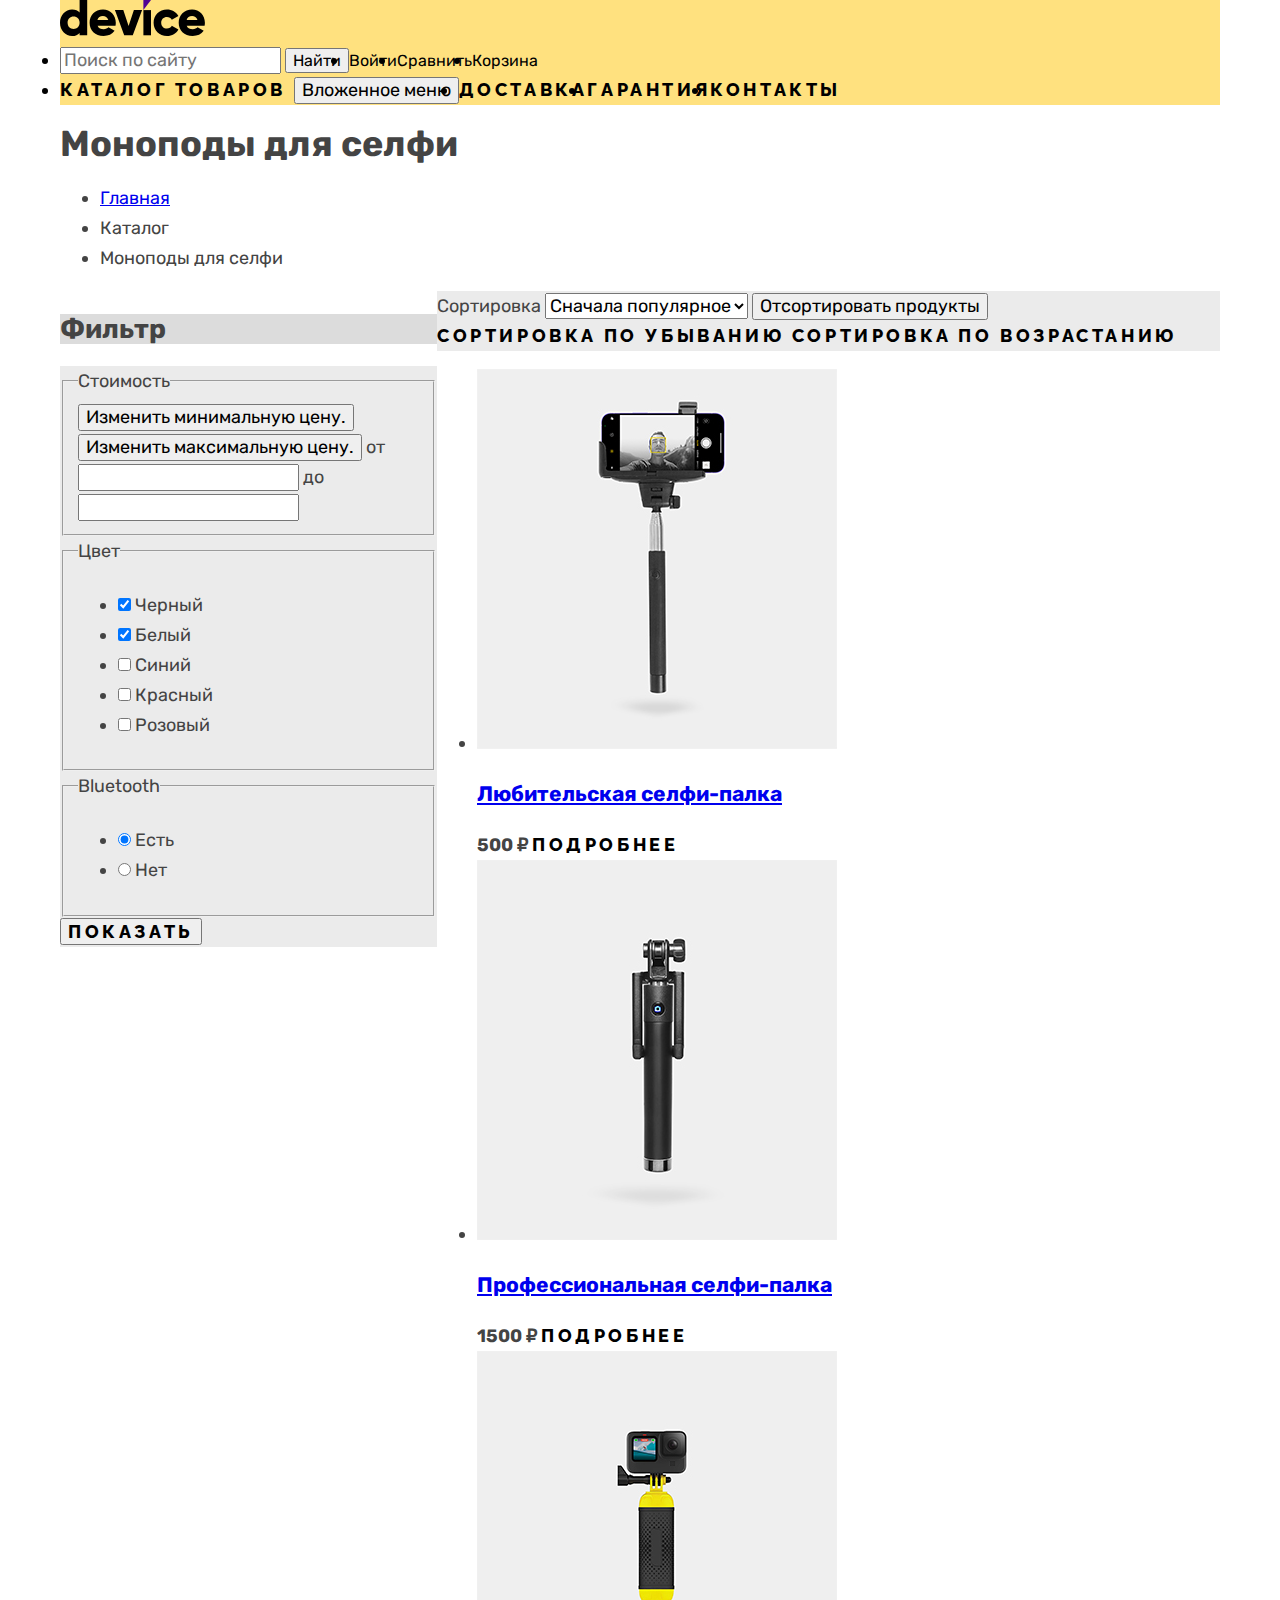
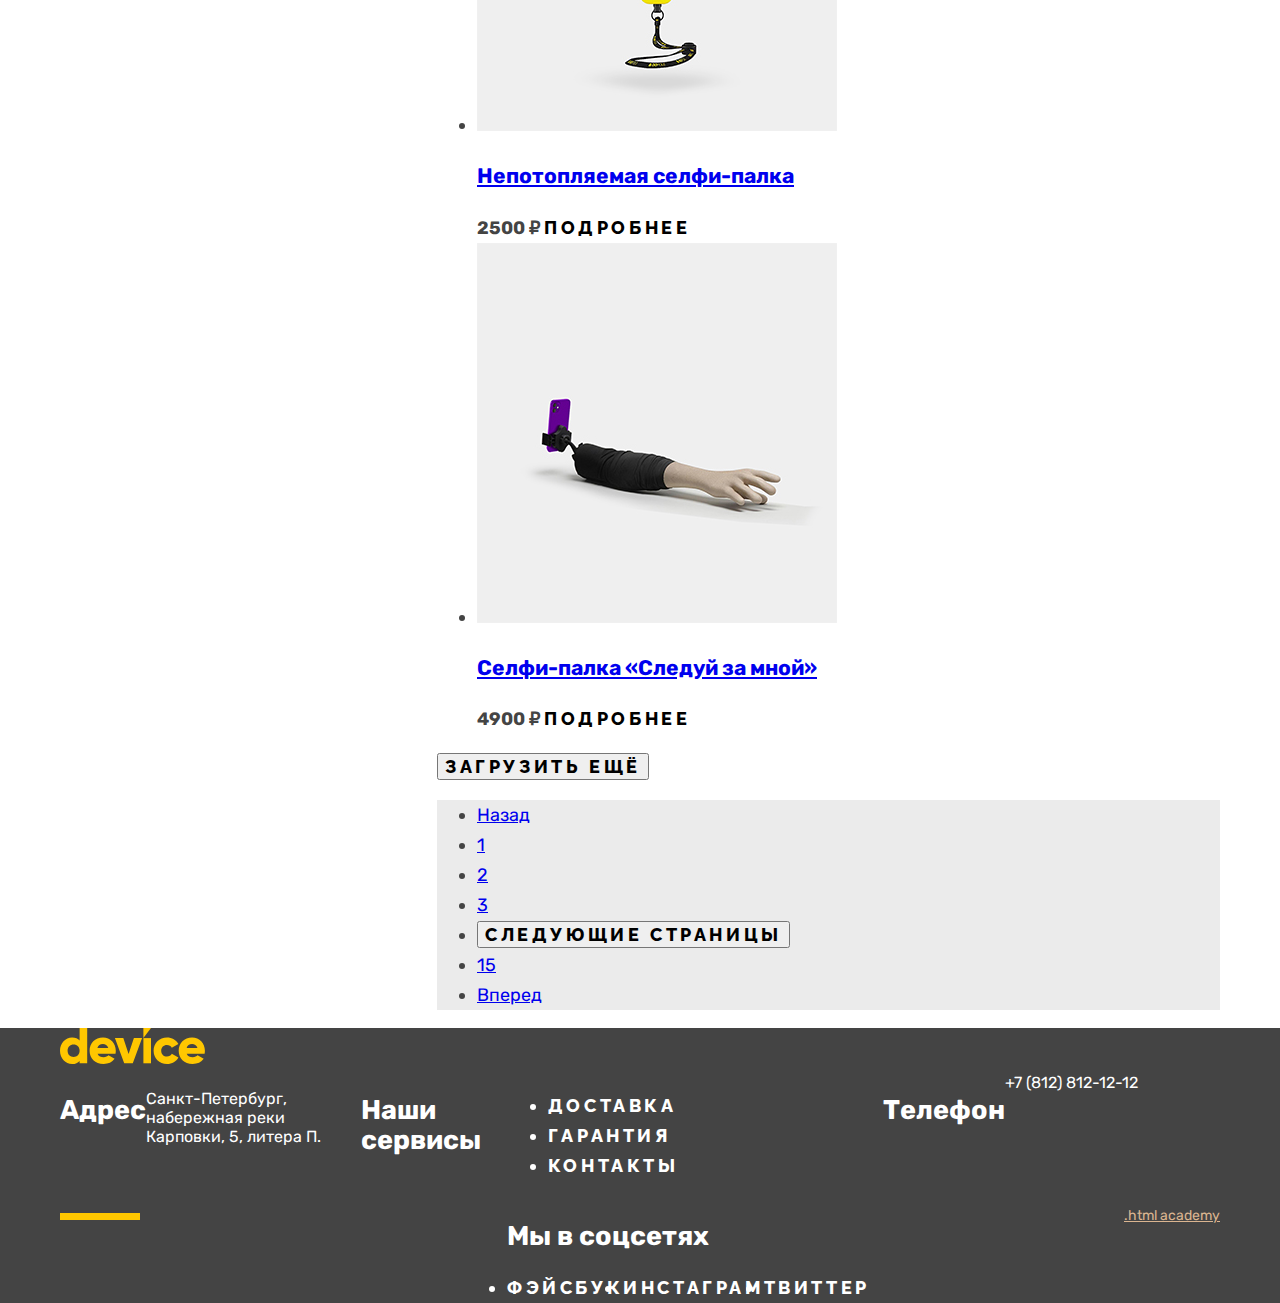
==== commit 20c88273: "Крупные блоки главной страницы и каталога" ====
--- a/monopods.html
+++ b/monopods.html
@@ -9,306 +9,326 @@
 </head>
 
 <body>
-  <header class="main-header monopods-header">
-    <nav class="navigation-bar">
-      <a class="navigation-logo" href="index.html">
-        <img class="page-header-logo" alt="Логотип магазина «Девайс»" src="img/logo-black.svg" width="145" height="36">
-      </a>
-      <ul class="navigation-list-top">
-        <li class="navigation-item">
-          <form class="search-form" action="https://echo.htmlacademy.ru/" method="post">
-            <input class="searh-input" placeholder="Поиск по сайту" name="site-search">
-            <button class="search-button" type="submit">
-              <span class="search-name">Найти</span>
-            </button>
-          </form>
+  <header class="main-header">
+    <div class="main-header-inner">
+      <nav class=" navigation-bar">
+        <a class="navigation-logo" href="index.html">
+          <img class="page-header-logo" alt="Логотип магазина «Девайс»" src="img/logo-black.svg" width="145"
+            height="36">
+        </a>
+        <ul class="navigation-list-top">
+          <li class="navigation-item">
+            <form class="search-form" action="https://echo.htmlacademy.ru/" method="post">
+              <input class="searh-input" placeholder="Поиск по сайту" name="site-search">
+              <button class="search-button" type="submit">
+                <span class="search-name">Найти</span>
+              </button>
+            </form>
+          </li>
+          <li class="navigation-item">
+            <a class="navigation-link" href="#">Войти</a>
+          </li>
+          <li class="navigation-item">
+            <a class="navigation-link" href="#">Сравнить</a>
+          </li>
+          <li class="navigation-item">
+            <a class="navigation-link" href="#">Корзина</a>
+          </li>
+        </ul>
+        <ul class="navigation-list-bottom">
+          <li class="navigation-item">
+            <span class="navigation-link-bottom"> Каталог товаров </span>
+            <button class="navigation-menu" type="button">
+              <span class="visually-hidden">Вложенное меню</span></button>
+            <!-- 
+            <ul class="visually-hidden nested-list">
+              <li class="nested-list-item">
+                <a class="nested-navigation-link" href="#"> Виртуальная реальность </a>
+              </li>
+              <li class="nested-list-item">
+                <a class="nested-navigation-link" href="monopods.html"> Моноподы для cелфи </a>
+              </li>
+              <li class="nested-list-item">
+                <a class="nested-navigation-link" href="#"> Экшн-камеры</a>
+              </li>
+              <li class="nested-list-item">
+                <a class="nested-navigation-link" href="#">Фитнес-браслеты</a>
+              </li>
+              <li class="nested-list-item">
+                <a class="nested-navigation-link" href="#">Умные часы</a>
+              </li>
+              <li class="nested-list-item">
+                <a class="nested-navigation-link" href="#">Квадрокоптеры</a>
+              </li>
+            </ul>-->
+          </li>
+          <li class="navigation-item">
+            <a class="navigation-link-bottom" href="#">Доставка</a>
+          </li>
+          <li class="navigation-item">
+            <a class="navigation-link-bottom" href="#">Гарантия</a>
+          </li>
+          <li class="navigation-item">
+            <a class="navigation-link-bottom" href="#">Контакты</a>
+          </li>
+        </ul>
+      </nav>
+    </div>
+  </header>
+  <main class="main-monopods">
+    <div class="page-container">
+      <h1 class="inner-header-title">Моноподы для селфи</h1>
+      <ul class="breadcrumbs">
+        <li class="breadcrumbs-item">
+          <a class="breadcrumbs-link" href="index.html">Главная</a>
         </li>
-        <li class="navigation-item">
-          <a class="navigation-link" href="#">Войти</a>
+        <li class="breadcrumbs-item">
+          <a class="breadcrumbs-link">Каталог</a>
         </li>
-        <li class="navigation-item">
-          <a class="navigation-link" href="#">Сравнить</a>
-        </li>
-        <li class="navigation-item">
-          <a class="navigation-link" href="#">Корзина</a>
+        <li class="breadcrumbs-item">
+          <a class="breadcrumbs-link">Моноподы для селфи</a>
         </li>
       </ul>
-      <ul class="navigation-list-bottom">
-        <li class="navigation-item">
-          <span class="navigation-link-bottom"> Каталог товаров </span>
-          <button class="navigation-menu" type="button">
-            <span class="visually-hidden">Вложенное меню</span></button>
-          <ul class="nested-list">
-            <li class="nested-list-item">
-              <a class="nested-navigation-link" href="#"> Виртуальная реальность </a>
-            </li>
-            <li class="nested-list-item">
-              <a class="nested-navigation-link" href="monopods.html"> Моноподы для cелфи </a>
-            </li>
-            <li class="nested-list-item">
-              <a class="nested-navigation-link" href="#"> Экшн-камеры</a>
-            </li>
-            <li class="nested-list-item">
-              <a class="nested-navigation-link" href="#">Фитнес-браслеты</a>
-            </li>
-            <li class="nested-list-item">
-              <a class="nested-navigation-link" href="#">Умные часы</a>
-            </li>
-            <li class="nested-list-item">
-              <a class="nested-navigation-link" href="#">Квадрокоптеры</a>
+      <div class="catalog-page">
+        <aside class="monopods-products">
+          <div class="filter-title-inner">
+            <h2 class="filter-title">Фильтр</h2>
+          </div>
+          <div class="filter-inner">
+            <form class="monopods-filter" action="https://echo.htmlacademy.ru/" method="get">
+              <fieldset class="monopods-filter-group">
+                <legend class="monopods-filter-title">Стоимость</legend>
+                <button class="range-toggle toggle-min" type="button">
+                  <span class="visually-hidden">Изменить минимальную цену.</span>
+                </button>
+                <button class="range-toggle toggle-max" type="button">
+                  <span class="visually-hidden">Изменить максимальную цену.</span>
+                </button>
+
+                <label class="monopods-filter-label">
+                  от <input class="monopods-filter-input" type="number" name="min-price">
+                </label>
+
+                <label class="monopods-filter-label">
+                  до <input class="monopods-filter-input" type="number" name="max-price">
+                </label>
+              </fieldset>
+              <fieldset class="monopods-filter-group">
+                <legend class="monopods-filter-title">Цвет</legend>
+                <ul class="monopods-filter-list">
+                  <li class="monopods-filter-item">
+                    <label class="control">
+                      <input class="visually-hidden control-input" type="checkbox" name="black" checked>
+                      <span class="control-mark"></span>
+                      <span class="control-label">Черный</span>
+                    </label>
+                  </li>
+                  <li class="monopods-filter-item">
+                    <label class="control">
+                      <input class="visually-hidden control-input" type="checkbox" name="white" checked>
+                      <span class="control-mark"></span>
+                      <span class="control-label">Белый</span>
+                    </label>
+                  </li>
+                  <li class="monopods-filter-item">
+                    <label class="control">
+                      <input class="visually-hidden control-input" type="checkbox" name="blue">
+                      <span class="control-mark"></span>
+                      <span class="control-label">Синий</span>
+                    </label>
+                  </li>
+                  <li class="monopods-filter-item">
+                    <label class="control">
+                      <input class="visually-hidden control-input" type="checkbox" name="red">
+                      <span class="control-mark"></span>
+                      <span class="control-label">Красный</span>
+                    </label>
+                  </li>
+                  <li class="monopods-filter-item">
+                    <label class="control">
+                      <input class="visually-hidden control-input" type="checkbox" name="pink">
+                      <span class="control-mark"></span>
+                      <span class="control-label">Розовый</span>
+                    </label>
+                  </li>
+                </ul>
+              </fieldset>
+              <fieldset class="monopods-filter-group">
+                <legend class="monopods-filter-title">Bluetooth</legend>
+                <ul class="monopods-filter-list">
+                  <li class="monopods-filter-item">
+                    <label class="control">
+                      <input class="visually-hidden control-input" type="radio" name="bluetooth-group"
+                        value="bluetooth-yes" checked>
+                      <span class="control-mark"></span>
+                      <span class="control-label">Есть</span>
+                    </label>
+                  </li>
+                  <li class="monopods-filter-item">
+                    <label class="control">
+                      <input class="visually-hidden control-input" type="radio" name="bluetooth-group"
+                        value="bluetooth-no">
+                      <span class="control-mark"></span>
+                      <span class="control-label">Нет</span>
+                    </label>
+                  </li>
+                </ul>
+              </fieldset>
+              <button class="button" type="submit">Показать</button>
+            </form>
+          </div>
+        </aside>
+        <div class="catalog-right-column">
+          <div>
+            <div class="sorting-inner">
+              <form class="sorting-type" action="https://echo.htmlacademy.ru/" method="get">
+                <label class="visually-hidden" for="sorting">Сортировка</label>
+                <select class="select-control" id="sorting" name="sorting">
+                  <option value="popular">Сначала популярное</option>
+                  <option value="cheap">Сначала дешёвое</option>
+                  <option value="expensive">Сначала дорогое</option>
+                </select>
+                <button class="visually-hidden" type="submit">Отсортировать продукты</button>
+              </form>
+              <a href="#" class="button button-light">
+                <span class="visually-hidden">Сортировка по убыванию</span>
+              </a>
+              <a class="button" href="#">
+                <span class="visually-hidden">Сортировка по возрастанию</span>
+              </a>
+            </div>
+          </div>
+          <ul class="product-list">
+            <li class="product-card">
+              <a class="product-card-link" href="#">
+                <img class="product-card-image" src="img/monopods/product-1.png"
+                  alt="изображение любительской селфи-палки">
+                <h3 class="product-card-title">Любительская селфи-палка</h3>
+              </a>
+              <b class="product-card-price">500 ₽</b>
+              <a class="product-card-button button" href="#">Подробнее</a>
+            </li>
+            <li class="product-card">
+              <a class="product-card-link" href="#">
+                <img class="product-card-image" src="img/monopods/product-2.png"
+                  alt="изображение профессиональной селфи-палки">
+                <h3 class="product-card-title">Профессиональная селфи-палка</h3>
+              </a>
+              <b class="product-card-price">1500 ₽</b>
+              <a class="product-card-button button" href="#">Подробнее</a>
+            </li>
+            <li class="product-card">
+              <a class="product-card-link" href="#">
+                <img class="product-card-image" src="img/monopods/product-3.png"
+                  alt="изображение непотопляемой селфи-палки">
+                <h3 class="product-card-title">Непотопляемая селфи-палка</h3>
+              </a>
+              <b class="product-card-price">2500 ₽</b>
+              <a class="product-card-button button" href="#">Подробнее</a>
+            </li>
+            <li class="product-card">
+              <a class="product-card-link" href="#">
+                <img class="product-card-image" src="img/monopods/product-4.png"
+                  alt="изображение специальной селфи-палки">
+                <h3 class="product-card-title">Селфи-палка «Следуй за мной»</h3>
+              </a>
+              <b class="product-card-price">4900 ₽</b>
+              <a class="product-card-button button" href="#">Подробнее</a>
             </li>
           </ul>
-        </li>
-        <li class="navigation-item">
-          <a class="navigation-link-bottom" href="#">Доставка</a>
-        </li>
-        <li class="navigation-item">
-          <a class="navigation-link-bottom" href="#">Гарантия</a>
-        </li>
-        <li class="navigation-item">
-          <a class="navigation-link-bottom" href="#">Контакты</a>
-        </li>
-      </ul>
-    </nav>
-  </header>
-  <main class="main-monopods">
-    <h1 class="inner-header-title">Моноподы для селфи</h1>
-    <ul class="breadcrumbs">
-      <li class="breadcrumbs-item">
-        <a class="breadcrumbs-link" href="index.html">Главная</a>
-      </li>
-      <li class="breadcrumbs-item">
-        <a class="breadcrumbs-link">Каталог</a>
-      </li>
-      <li class="breadcrumbs-item">
-        <a class="breadcrumbs-link">Моноподы для селфи</a>
-      </li>
-    </ul>
-    <aside class="monopods-products">
-      <div class="filter-title-inner">
-        <h2 class="filter-title">Фильтр</h2>
-      </div>
-      <div class="filter-inner">
-        <form class="monopods-filter" action="https://echo.htmlacademy.ru/" method="get">
-          <fieldset class="monopods-filter-group">
-            <legend class="monopods-filter-title">Стоимость</legend>
-            <button class="range-toggle toggle-min" type="button">
-              <span class="visually-hidden">Изменить минимальную цену.</span>
-            </button>
-            <button class="range-toggle toggle-max" type="button">
-              <span class="visually-hidden">Изменить максимальную цену.</span>
-            </button>
-
-            <label class="monopods-filter-label">
-              от <input class="monopods-filter-input" type="number" name="min-price">
-            </label>
-
-            <label class="monopods-filter-label">
-              до <input class="monopods-filter-input" type="number" name="max-price">
-            </label>
-          </fieldset>
-          <fieldset class="monopods-filter-group">
-            <legend class="monopods-filter-title">Цвет</legend>
-            <ul class="monopods-filter-list">
-              <li class="monopods-filter-item">
-                <label class="control">
-                  <input class="visually-hidden control-input" type="checkbox" name="black" checked>
-                  <span class="control-mark"></span>
-                  <span class="control-label">Черный</span>
-                </label>
-              </li>
-              <li class="monopods-filter-item">
-                <label class="control">
-                  <input class="visually-hidden control-input" type="checkbox" name="white" checked>
-                  <span class="control-mark"></span>
-                  <span class="control-label">Белый</span>
-                </label>
-              </li>
-              <li class="monopods-filter-item">
-                <label class="control">
-                  <input class="visually-hidden control-input" type="checkbox" name="blue">
-                  <span class="control-mark"></span>
-                  <span class="control-label">Синий</span>
-                </label>
-              </li>
-              <li class="monopods-filter-item">
-                <label class="control">
-                  <input class="visually-hidden control-input" type="checkbox" name="red">
-                  <span class="control-mark"></span>
-                  <span class="control-label">Красный</span>
-                </label>
-              </li>
-              <li class="monopods-filter-item">
-                <label class="control">
-                  <input class="visually-hidden control-input" type="checkbox" name="pink">
-                  <span class="control-mark"></span>
-                  <span class="control-label">Розовый</span>
-                </label>
-              </li>
-            </ul>
-          </fieldset>
-          <fieldset class="monopods-filter-group">
-            <legend class="monopods-filter-title">Bluetooth</legend>
-            <ul class="monopods-filter-list">
-              <li class="monopods-filter-item">
-                <label class="control">
-                  <input class="visually-hidden control-input" type="radio" name="bluetooth-group" value="bluetooth-yes"
-                    checked>
-                  <span class="control-mark"></span>
-                  <span class="control-label">Есть</span>
-                </label>
-              </li>
-              <li class="monopods-filter-item">
-                <label class="control">
-                  <input class="visually-hidden control-input" type="radio" name="bluetooth-group" value="bluetooth-no">
-                  <span class="control-mark"></span>
-                  <span class="control-label">Нет</span>
-                </label>
-              </li>
-            </ul>
-          </fieldset>
-          <button class="button" type="submit">Показать</button>
-        </form>
-      </div>
-    </aside>
-    <div class="catalog-inner">
-      <div>
-        <div class="sorting-inner">
-          <form class="sorting-type" action="https://echo.htmlacademy.ru/" method="get">
-            <label class="visually-hidden" for="sorting">Сортировка</label>
-            <select class="select-control" id="sorting" name="sorting">
-              <option value="popular">Сначала популярное</option>
-              <option value="cheap">Сначала дешёвое</option>
-              <option value="expensive">Сначала дорогое</option>
-            </select>
-            <button class="visually-hidden" type="submit">Отсортировать продукты</button>
-          </form>
-          <a href="#" class="button button-light">
-            <span class="visually-hidden">Сортировка по убыванию</span>
-          </a>
-          <a class="button" href="#">
-            <span class="visually-hidden">Сортировка по возрастанию</span>
-          </a>
+          <button class="button product-card-show-more" type="button">Загрузить ещё</button>
+          <ul class="pagination">
+            <li class="pagination-item">
+              <a class="pagination-link pagination-prev" href="#">
+                <span class="">Назад</span>
+              </a>
+            </li>
+            <li class="pagination-item">
+              <a class="pagination-link" href="#">1</a>
+            </li>
+            <li class="pagination-item">
+              <a class="pagination-link" href="#">2</a>
+            </li>
+            <li class="pagination-item">
+              <a class="pagination-link" href="#">3</a>
+            </li>
+            <li class="pagination-item">
+              <button class="button pagination-show-more" type="button">
+                <span class="visually-hidden">Следующие страницы</span>
+              </button>
+            </li>
+            <li class="pagination-item">
+              <a class="pagination-link" href="#">15</a>
+            </li>
+            <li class="pagination-item">
+              <a class="pagination-link pagination-next" href="#">
+                <span class="">Вперед</span>
+              </a>
+            </li>
+          </ul>
         </div>
       </div>
-      <ul class="product-list">
-        <li class="product-card">
-          <a class="product-card-link" href="#">
-            <img class="product-card-image" src="img/monopods/product-1.png" alt="изображение любительской селфи-палки">
-            <h3 class="product-card-title">Любительская селфи-палка</h3>
-          </a>
-          <b class="product-card-price">500 ₽</b>
-          <a class="product-card-button button" href="#">Подробнее</a>
-        </li>
-        <li class="product-card">
-          <a class="product-card-link" href="#">
-            <img class="product-card-image" src="img/monopods/product-2.png"
-              alt="изображение профессиональной селфи-палки">
-            <h3 class="product-card-title">Профессиональная селфи-палка</h3>
-          </a>
-          <b class="product-card-price">1500 ₽</b>
-          <a class="product-card-button button" href="#">Подробнее</a>
-        </li>
-        <li class="product-card">
-          <a class="product-card-link" href="#">
-            <img class="product-card-image" src="img/monopods/product-3.png"
-              alt="изображение непотопляемой селфи-палки">
-            <h3 class="product-card-title">Непотопляемая селфи-палка</h3>
-          </a>
-          <b class="product-card-price">2500 ₽</b>
-          <a class="product-card-button button" href="#">Подробнее</a>
-        </li>
-        <li class="product-card">
-          <a class="product-card-link" href="#">
-            <img class="product-card-image" src="img/monopods/product-4.png" alt="изображение специальной селфи-палки">
-            <h3 class="product-card-title">Селфи-палка «Следуй за мной»</h3>
-          </a>
-          <b class="product-card-price">4900 ₽</b>
-          <a class="product-card-button button" href="#">Подробнее</a>
-        </li>
-      </ul>
-      <button class="button product-card-show-more" type="button">Загрузить ещё</button>
-      <ul class="pagination">
-        <li class="pagination-item">
-          <a class="pagination-link pagination-prev" href="#">
-            <span class="">Назад</span>
-          </a>
-        </li>
-        <li class="pagination-item">
-          <a class="pagination-link" href="#">1</a>
-        </li>
-        <li class="pagination-item">
-          <a class="pagination-link" href="#">2</a>
-        </li>
-        <li class="pagination-item">
-          <a class="pagination-link" href="#">3</a>
-        </li>
-        <li class="pagination-item">
-          <button class="button pagination-show-more" type="button">
-            <span class="visually-hidden">Следующие страницы</span>
-          </button>
-        </li>
-        <li class="pagination-item">
-          <a class="pagination-link" href="#">15</a>
-        </li>
-        <li class="pagination-item">
-          <a class="pagination-link pagination-next" href="#">
-            <span class="">Вперед</span>
-          </a>
-        </li>
-      </ul>
     </div>
   </main>
   <footer class="page-footer">
-    <section class="footer-top">
-      <a class="footer-logo" href="index.html">
-        <img class="footer-contacts-logo" src="img/logo-yellow.svg" width="145" height="36"
-          alt="Логотип магазина &quot; Девайс &quot;">
-      </a>
-    </section>
-    <section class="footer-mid">
-      <h2 class="visually-hidden">Адрес</h2>
-      <address class=" footer-contacts-address">
-        <p class="about-text">Санкт-Петербург, набережная реки Карповки, 5, литера П.</p>
-      </address>
-      <h2 class="visually-hidden">Наши сервисы</h2>
-      <ul class="navigation-footer-list">
-        <li class=" navigation-footer-item">
-          <a class="navigation-footer-link" href="#">Доставка</a>
-        </li>
-        <li class="navigation-footer-item">
-          <a class="navigation-footer-link" href="#">Гарантия</a>
-        </li>
-        <li class="navigation-footer-item">
-          <a class="navigation-footer-link" href="#">Контакты</a>
-        </li>
-      </ul>
-      <h2 class="visually-hidden">Телефон</h2>
-      <address class=" footer-contacts-address">
-        <a class="footer-contacts-address-phone" href="tel:+78128121212">+7 (812) 812-12-12</a>
-      </address>
-    </section>
-    <section class="footer-bottom">
-      <h2 class="visually-hidden">Мы в соцсетях</h2>
-      <ul class="footer-social-list">
-        <li class="footer-social-item">
-          <a class="button" href="#">
-            <span class="visually-hidden">Фэйсбук</span>
-          </a>
-        </li>
-        <li class="footer-social-item">
-          <a class="button" href="#">
-            <span class="visually-hidden">Инстаграм</span>
-          </a>
-        </li>
-        <li class="footer-social-item">
-          <a class="button" href="#">
-            <span class="visually-hidden">Твиттер</span>
-          </a>
-        </li>
-      </ul>
-      <a class="htmlacademy-link" href="https://htmlacademy.ru/">.html academy</a>
-    </section>
+    <div class="page-footer-inner">
+      <section class="footer-top">
+        <a class="footer-logo" href="index.html">
+          <img class="footer-contacts-logo" src="img/logo-yellow.svg" width="145" height="36"
+            alt="Логотип магазина &quot; Девайс &quot;">
+        </a>
+      </section>
+      <section class="footer-mid">
+        <h2 class="visually-hidden">Адрес</h2>
+        <address class=" footer-contacts-address">
+          <p class="about-text">Санкт-Петербург, набережная реки Карповки, 5, литера П.</p>
+        </address>
+        <h2 class="visually-hidden">Наши сервисы</h2>
+        <ul class="navigation-footer-list">
+          <li class=" navigation-footer-item">
+            <a class="navigation-footer-link" href="#">Доставка</a>
+          </li>
+          <li class="navigation-footer-item">
+            <a class="navigation-footer-link" href="#">Гарантия</a>
+          </li>
+          <li class="navigation-footer-item">
+            <a class="navigation-footer-link" href="#">Контакты</a>
+          </li>
+        </ul>
+        <h2 class="visually-hidden">Телефон</h2>
+        <address class=" footer-contacts-address">
+          <a class="footer-contacts-address-phone" href="tel:+78128121212">+7 (812) 812-12-12</a>
+        </address>
+      </section>
+      <section class="footer-bottom">
+        <div>
+          <img class="line" src="img/Vector.svg" width="80" height="7" alt="декоративный элемент">
+        </div>
+        <div>
+          <h2 class="visually-hidden">Мы в соцсетях</h2>
+          <ul class="footer-social-list">
+            <li class="footer-social-item">
+              <a class="button" href="#">
+                <span class="visually-hidden">Фэйсбук</span>
+              </a>
+            </li>
+            <li class="footer-social-item">
+              <a class="button" href="#">
+                <span class="visually-hidden">Инстаграм</span>
+              </a>
+            </li>
+            <li class="footer-social-item">
+              <a class="button" href="#">
+                <span class="visually-hidden">Твиттер</span>
+              </a>
+            </li>
+          </ul>
+        </div>
+        <div>
+          <a class="htmlacademy-link" href="https://htmlacademy.ru/">.html academy</a>
+        </div>
+      </section>
+    </div>
   </footer>
 </body>
 
--- a/styles/styles.css
+++ b/styles/styles.css
@@ -30,7 +30,16 @@
   src: url("../fonts/raleway/raleway-800.woff2") format("woff2");
   font-display: swap;
 }
+
+html {
+  height: 100%;
+}
+
 body {
+  margin: 0;
+  display: flex;
+  flex-direction: column;
+  min-height: 100%;
   font-family: "Rubik", sans-serif;
   font-size: 18px;
   line-height: 30px;
@@ -49,6 +58,16 @@
   color: #000000;
   text-decoration: none;
 }
+/* .visually-hidden {
+  position: absolute;
+  width: 1px;
+  height: 1px;
+  margin: -1px;
+  padding: 0;
+  border: 0;
+  clip: rect(0 0 0 0);
+  overflow: hidden;
+} */
 .search-button {
   font-family: Rubik;
   font-style: normal;
@@ -64,7 +83,28 @@
 .main-header {
   background: #ffe17f;
   color: #000000;
-}
+  width: 1160px;
+  margin: 0 auto;
+}
+.navigation-bar {
+  display: flex;
+  flex-direction: column;
+  width: 1160px;
+  margin: 0 auto;
+}
+.navigation-list-top {
+  display: flex;
+  width: 1075px;
+  margin: 0;
+  padding: 0;
+}
+.navigation-list-bottom {
+  display: flex;
+  width: 1040px;
+  margin: 0;
+  padding: 0;
+}
+
 .navigation-link {
   font-family: Rubik;
   font-style: normal;
@@ -97,9 +137,23 @@
   color: #000000;
 }
 
+.main-container {
+  flex-grow: 1;
+}
+.page-container {
+  width: 1160px;
+  margin: 0 auto;
+}
 /*стили для сладейра*/
-
+.slider-item {
+  display: flex;
+}
+.slider-description {
+  display: flex;
+  flex-direction: column;
+}
 .slider-item-number {
+  display: block;
   font-weight: 800;
   font-size: 180px;
   line-height: 30px;
@@ -108,11 +162,15 @@
   color: black; /*временно чтобы было видно, потом поменять на белый*/
 }
 .slider-item-slogan {
+  display: block;
   font-family: Raleway;
   font-style: normal;
   font-weight: 800;
   font-size: 50px;
   line-height: 50px;
+}
+.slider-item-description {
+  display: block;
 }
 .item-value {
   font-family: Rubik;
@@ -138,6 +196,17 @@
   text-decoration: none;
   color: #000000;
 }
+.categories-list {
+  display: flex;
+  justify-content: space-between;
+  width: 1160px;
+  margin: 0;
+  padding: 0;
+  text-align: center;
+}
+.category {
+  width: 160px;
+}
 .category-link {
   font-family: Raleway;
   font-style: normal;
@@ -150,15 +219,38 @@
 }
 
 .services {
-background-image: linear-gradient(white, #f0f0f0);
+  background-image: linear-gradient(white, #f0f0f0);
 }
 .service-inner {
-  box-sizing: border-box;
-  width: 1200px;
-  margin-left: auto;
+  /* box-sizing: border-box;
+  width: 1200px; */
+  display: flex;
+  /* margin-left: auto;
   margin-right: auto;
   padding-left: 20px;
-  padding-right: 20px;
+  padding-right: 20px; */
+}
+.service-tabs {
+  display: flex;
+  flex-direction: column;
+  width: 280px;
+  margin: 0;
+  padding: 0;
+}
+.tab-item-current,
+.tab-item {
+  width: 280px;
+}
+
+.info-columns {
+  display: flex;
+  justify-content: space-between;
+}
+.about-us {
+  width: 560px;
+}
+.contact-us {
+  width: 560px;
 }
 .delivery,
 .mail-list {
@@ -247,22 +339,55 @@
   color: #ffffff;
 }
 .page-footer-inner {
-  box-sizing: border-box;
+  /*  box-sizing: border-box;
   width: 1200px;
   margin-left: auto;
   margin-right: auto;
   padding-left: 20px;
-  padding-right: 20px;
+  padding-right: 20px; */
+  display: flex;
+  flex-direction: column;
+  width: 1160px;
+  margin: 0 auto;
+}
+.footer-logo {
+  width: 150px;
+}
+
+.footer-mid {
+  display: flex;
+  justify-content: space-between;
+}
+.footer-bottom {
+  display: flex;
+  justify-content: space-between;
 }
 .footer-contacts-address {
   font-style: normal;
   font-size: 16px;
   line-height: 19px;
+  width: 238px;
 }
 .footer-contacts-address-phone {
   font-style: normal;
   text-decoration: none;
   text-align: right;
+  width: 293px;
+}
+.footer-social-list {
+  display: flex;
+  width: 250px;
+  margin: 0;
+  padding: 0;
+}
+.navigation-footer-list {
+  width: 458px;
+}
+.footer-contacts-address {
+  width: 293px;
+}
+.htmlacademy-link {
+  width: 115px;
 }
 .navigation-footer-link {
   font-family: Raleway;
@@ -286,14 +411,23 @@
 /*Для страницы каталога*/
 
 .filter-title-inner {
-  background-color: #DCDCDC;
+  background-color: #dcdcdc;
 }
 .filter-inner {
-  background-color:  #EBEBEB;
+  background-color: #ebebeb;
+}
+.catalog-page {
+  display: flex;
+}
+.monopods-products {
+  width: 468px;
+}
+.catalog-right-column {
+  width: 972px;
 }
 .sorting-inner {
-  background-color:  #EBEBEB;
+  background-color: #ebebeb;
 }
 .pagination {
-  background-color:  #EBEBEB;
-}
+  background-color: #ebebeb;
+}
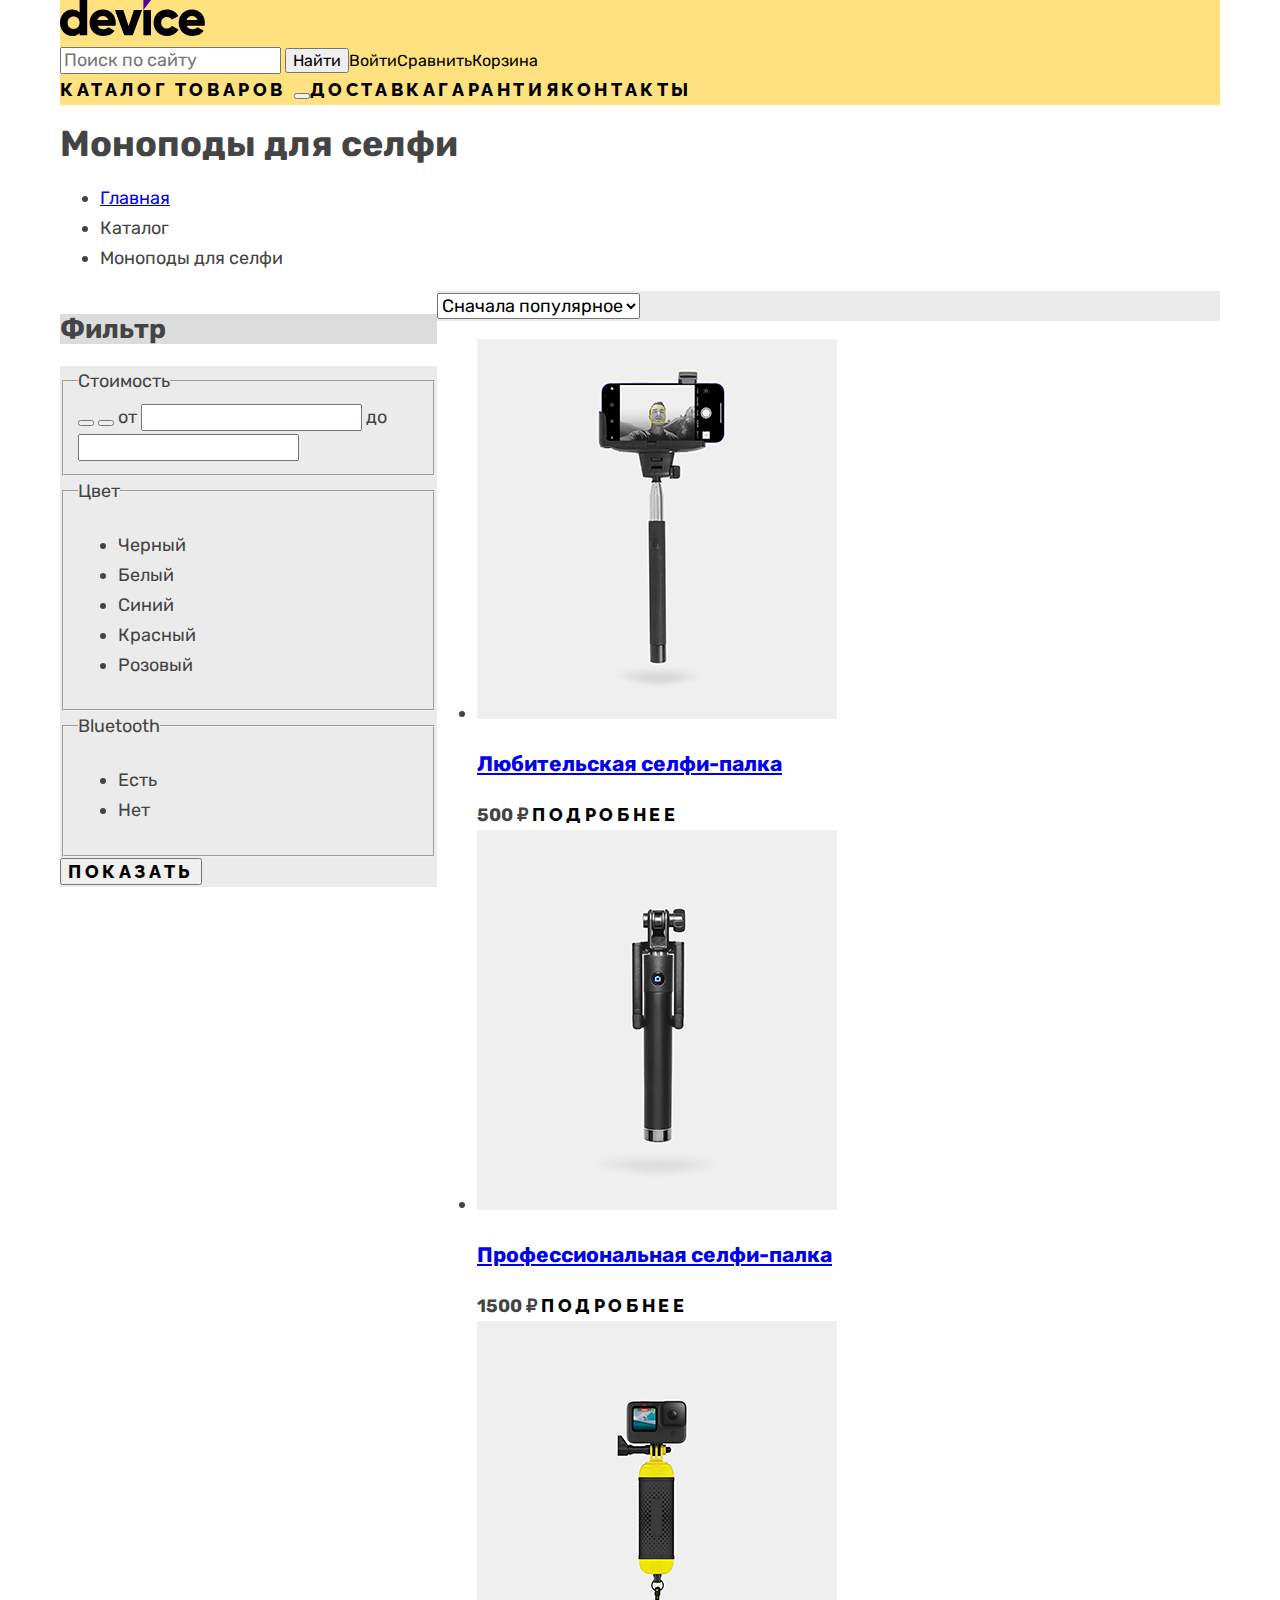
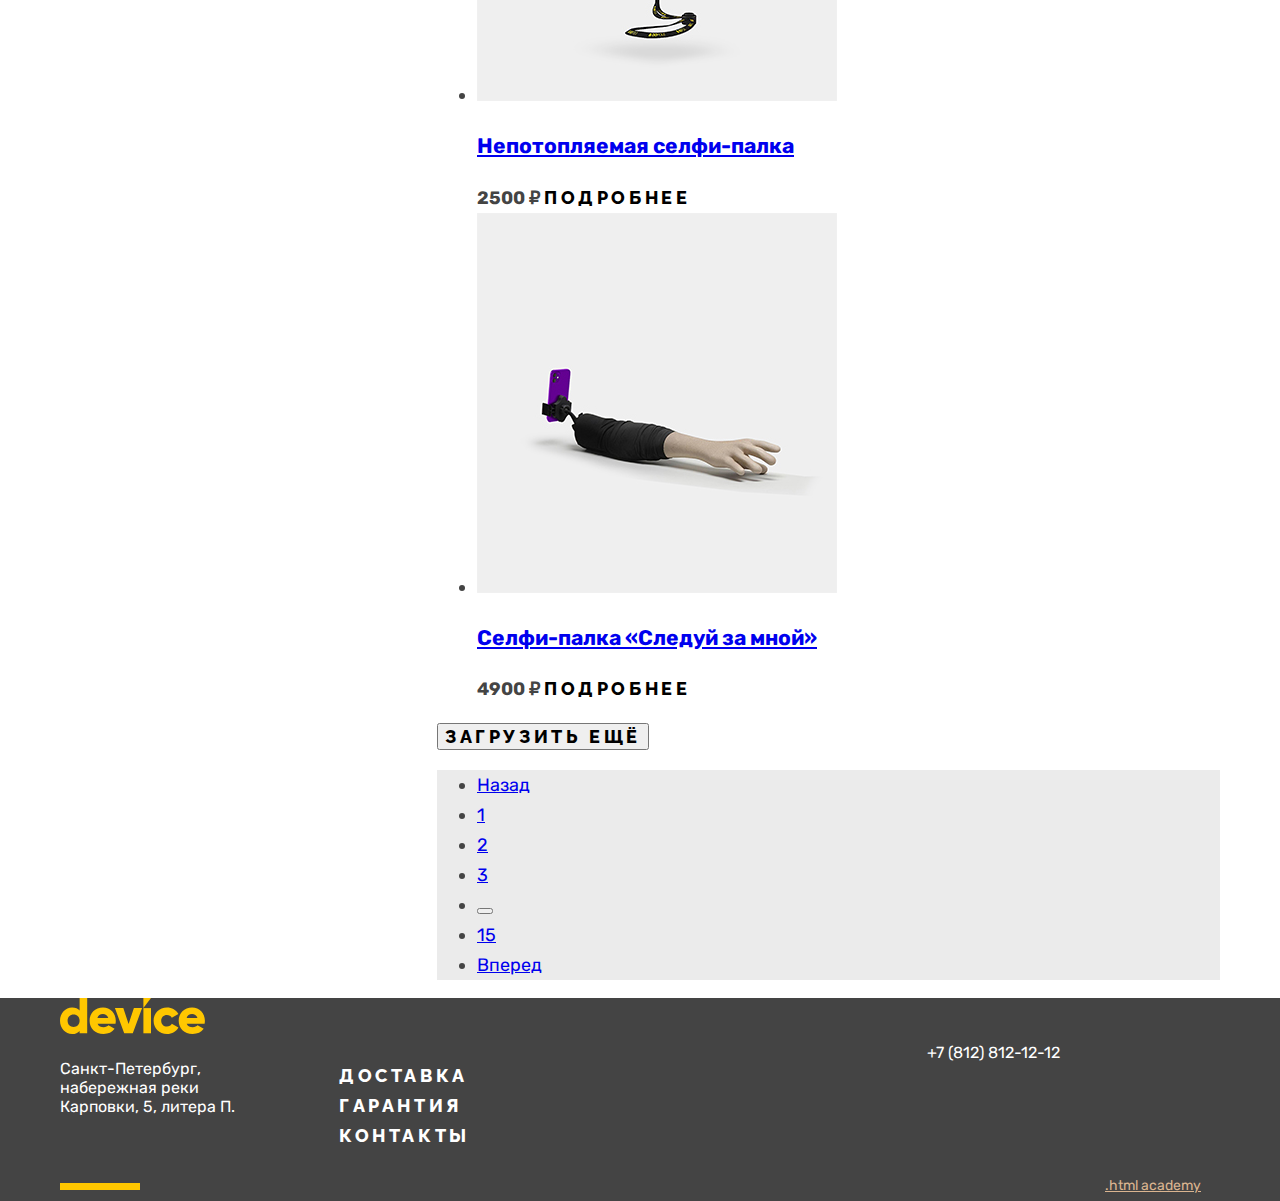
==== commit 2414de4a: "Ремарки после ревью" ====
--- a/monopods.html
+++ b/monopods.html
@@ -279,32 +279,38 @@
         </a>
       </section>
       <section class="footer-mid">
-        <h2 class="visually-hidden">Адрес</h2>
-        <address class=" footer-contacts-address">
-          <p class="about-text">Санкт-Петербург, набережная реки Карповки, 5, литера П.</p>
-        </address>
-        <h2 class="visually-hidden">Наши сервисы</h2>
-        <ul class="navigation-footer-list">
-          <li class=" navigation-footer-item">
-            <a class="navigation-footer-link" href="#">Доставка</a>
-          </li>
-          <li class="navigation-footer-item">
-            <a class="navigation-footer-link" href="#">Гарантия</a>
-          </li>
-          <li class="navigation-footer-item">
-            <a class="navigation-footer-link" href="#">Контакты</a>
-          </li>
-        </ul>
-        <h2 class="visually-hidden">Телефон</h2>
-        <address class=" footer-contacts-address">
-          <a class="footer-contacts-address-phone" href="tel:+78128121212">+7 (812) 812-12-12</a>
-        </address>
+        <div class="footer-mid-left">
+          <h2 class="visually-hidden">Адрес</h2>
+          <address class=" footer-contacts-address">
+            <p class="about-text">Санкт-Петербург, набережная реки Карповки, 5, литера П.</p>
+          </address>
+        </div>
+        <div class="footer-mid-center">
+          <h2 class="visually-hidden">Наши сервисы</h2>
+          <ul class="navigation-footer-list">
+            <li class=" navigation-footer-item">
+              <a class="navigation-footer-link" href="#">Доставка</a>
+            </li>
+            <li class="navigation-footer-item">
+              <a class="navigation-footer-link" href="#">Гарантия</a>
+            </li>
+            <li class="navigation-footer-item">
+              <a class="navigation-footer-link" href="#">Контакты</a>
+            </li>
+          </ul>
+        </div>
+        <div class="footer-mid-right">
+          <h2 class="visually-hidden">Телефон</h2>
+          <address class=" footer-contacts-address">
+            <a class="footer-contacts-address-phone" href="tel:+78128121212">+7 (812) 812-12-12</a>
+          </address>
+        </div>
       </section>
       <section class="footer-bottom">
-        <div>
+        <div class="footer-bottom-left">
           <img class="line" src="img/Vector.svg" width="80" height="7" alt="декоративный элемент">
         </div>
-        <div>
+        <div class="footer-bottom-center">
           <h2 class="visually-hidden">Мы в соцсетях</h2>
           <ul class="footer-social-list">
             <li class="footer-social-item">
@@ -324,7 +330,7 @@
             </li>
           </ul>
         </div>
-        <div>
+        <div class="footer-bottom-right">
           <a class="htmlacademy-link" href="https://htmlacademy.ru/">.html academy</a>
         </div>
       </section>
--- a/styles/styles.css
+++ b/styles/styles.css
@@ -58,7 +58,7 @@
   color: #000000;
   text-decoration: none;
 }
-/* .visually-hidden {
+.visually-hidden {
   position: absolute;
   width: 1px;
   height: 1px;
@@ -67,7 +67,7 @@
   border: 0;
   clip: rect(0 0 0 0);
   overflow: hidden;
-} */
+}
 .search-button {
   font-family: Rubik;
   font-style: normal;
@@ -97,12 +97,14 @@
   width: 1075px;
   margin: 0;
   padding: 0;
+  list-style-type: none;
 }
 .navigation-list-bottom {
   display: flex;
   width: 1040px;
   margin: 0;
   padding: 0;
+  list-style-type: none;
 }
 
 .navigation-link {
@@ -203,6 +205,7 @@
   margin: 0;
   padding: 0;
   text-align: center;
+  list-style-type: none;
 }
 .category {
   width: 160px;
@@ -219,16 +222,16 @@
 }
 
 .services {
-  background-image: linear-gradient(white, #f0f0f0);
+  background-image: linear-gradient(white 30px, #f0f0f0 30px);
 }
 .service-inner {
-  /* box-sizing: border-box;
-  width: 1200px; */
-  display: flex;
-  /* margin-left: auto;
+  box-sizing: border-box;
+  width: 1200px;
+  display: flex;
+  margin-left: auto;
   margin-right: auto;
   padding-left: 20px;
-  padding-right: 20px; */
+  padding-right: 20px;
 }
 .service-tabs {
   display: flex;
@@ -236,12 +239,15 @@
   width: 280px;
   margin: 0;
   padding: 0;
+  list-style-type: none;
 }
 .tab-item-current,
 .tab-item {
   width: 280px;
 }
-
+.service-categories {
+  list-style-type: none;
+}
 .info-columns {
   display: flex;
   justify-content: space-between;
@@ -339,12 +345,6 @@
   color: #ffffff;
 }
 .page-footer-inner {
-  /*  box-sizing: border-box;
-  width: 1200px;
-  margin-left: auto;
-  margin-right: auto;
-  padding-left: 20px;
-  padding-right: 20px; */
   display: flex;
   flex-direction: column;
   width: 1160px;
@@ -358,15 +358,36 @@
   display: flex;
   justify-content: space-between;
 }
+.footer-mid-left {
+  flex-basis: 239px;
+  flex-shrink: 0;
+}
+.footer-mid-center {
+  flex-grow: 1;
+}
+.footer-mid-right {
+  flex-basis: 293px;
+  flex-shrink: 0;
+}
 .footer-bottom {
   display: flex;
   justify-content: space-between;
+}
+.footer-bottom-left {
+  flex-basis: 80px;
+  flex-shrink: 0;
+}
+.footer-bottom-center {
+  flex-grow: 1;
+}
+.footer-bottom-right {
+  flex-basis: 115px;
+  flex-shrink: 0;
 }
 .footer-contacts-address {
   font-style: normal;
   font-size: 16px;
   line-height: 19px;
-  width: 238px;
 }
 .footer-contacts-address-phone {
   font-style: normal;
@@ -379,16 +400,15 @@
   width: 250px;
   margin: 0;
   padding: 0;
+  list-style-type: none;
 }
 .navigation-footer-list {
   width: 458px;
-}
-.footer-contacts-address {
-  width: 293px;
-}
-.htmlacademy-link {
+  list-style-type: none;
+}
+/* .htmlacademy-link {
   width: 115px;
-}
+} */
 .navigation-footer-link {
   font-family: Raleway;
   font-style: normal;
